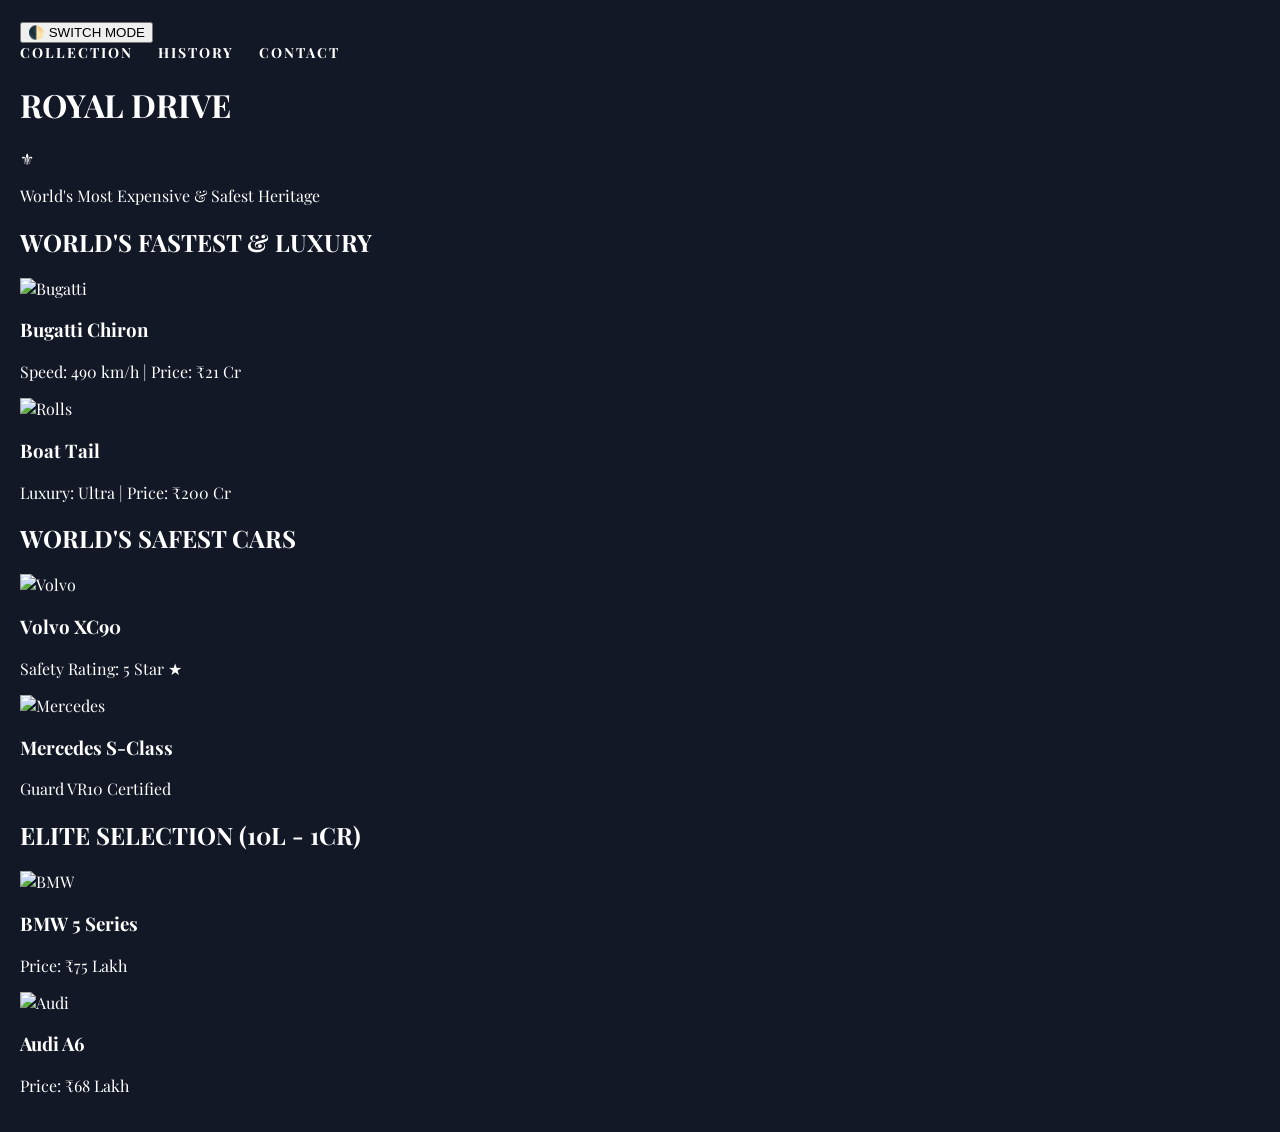
==== index.html @ af68be96 "index.html" ====
<!DOCTYPE html>
<html lang="en" data-theme="dark">
<head>
    <meta charset="UTF-8">
    <meta name="viewport" content="width=device-width, initial-scale=1.0">
    <title>Royal Drive | Elite Classics</title>
    <link rel="stylesheet" href="style.css">
    <link href="https://fonts.googleapis.com/css2?family=Cinzel:wght@400;700&family=Playfair+Display:wght@400;700&display=swap" rel="stylesheet">
</head>
<body>

    <div class="royal-container">
        <header>
            <nav class="top-nav">
                <button id="theme-toggle">🌓 SWITCH MODE</button>
                <div class="nav-links">
                    <a href="#">COLLECTION</a>
                    <a href="#">HISTORY</a>
                    <a href="#">CONTACT</a>
                </div>
            </nav>
            <div class="logo-area">
                <h1 class="main-title">ROYAL DRIVE</h1>
                <div class="decorative-line"><span>⚜</span></div>
                <p class="subtitle">World's Most Expensive & Safest Heritage</p>
            </div>
        </header>

        <section class="car-category">
            <h2 class="cat-title">WORLD'S FASTEST & LUXURY</h2>
            <div class="luxury-grid">
                <div class="car-card">
                    <img src="https://images.unsplash.com/photo-1614162692292-7ac56d7f7f1e?auto=format&fit=crop&w=400" alt="Bugatti">
                    <h3>Bugatti Chiron</h3>
                    <p class="stat">Speed: 490 km/h | Price: ₹21 Cr</p>
                </div>
                <div class="car-card">
                    <img src="https://images.unsplash.com/photo-1580273916550-e323be2ae537?auto=format&fit=crop&w=400" alt="Rolls">
                    <h3>Boat Tail</h3>
                    <p class="stat">Luxury: Ultra | Price: ₹200 Cr</p>
                </div>
            </div>
        </section>

        <section class="car-category">
            <h2 class="cat-title">WORLD'S SAFEST CARS</h2>
            <div class="luxury-grid">
                <div class="car-card">
                    <img src="https://images.unsplash.com/photo-1549399542-7e3f8b79c341?auto=format&fit=crop&w=400" alt="Volvo">
                    <h3>Volvo XC90</h3>
                    <p class="stat">Safety Rating: 5 Star ★</p>
                </div>
                <div class="car-card">
                    <img src="https://images.unsplash.com/photo-1606611013016-969c19ba27bb?auto=format&fit=crop&w=400" alt="Mercedes">
                    <h3>Mercedes S-Class</h3>
                    <p class="stat">Guard VR10 Certified</p>
                </div>
            </div>
        </section>

        <section class="car-category">
            <h2 class="cat-title">ELITE SELECTION (10L - 1CR)</h2>
            <div class="luxury-grid">
                <div class="car-card">
                    <img src="https://images.unsplash.com/photo-1555215695-3004980ad54e?auto=format&fit=crop&w=400" alt="BMW">
                    <h3>BMW 5 Series</h3>
                    <p class="stat">Price: ₹75 Lakh</p>
                </div>
                <div class="car-card">
                    <img src="https://images.unsplash.com/photo-1541899481282-d53bffe3c35d?auto=format&fit=crop&w=400" alt="Audi">
                    <h3>Audi A6</h3>
                    <p class="stat">Price: ₹68 Lakh</p>
                </div>
            </div>
        </section>
    </div>

    <script src="script.js"></script>
</body>
</html>
---- style.css ----
:root {
    --bg-color: #121826; /* Dark Navy (Not pure black) */
    --gold: #d4af37;
    --text-color: #ffffff;
    --border-style: 2px solid #d4af37;
    --card-bg: rgba(255, 255, 255, 0.05);
}

[data-theme="light"] {
    --bg-color: #fdfaf5; /* Creamy White */
    --text-color: #1a1a1a;
    --gold: #8b6e23;
    --card-bg: #ffffff;
}

body {
    background-color: var(--bg-color);
    color: var(--text-color);
    font-family: 'Playfair Display', serif;
    margin: 0;
    padding: 20px;
    transition: 0.5s;
}

.outer-border {
    border: var(--border-style);
    padding: 20px;
    min-height: 95vh;
    position: relative;
    box-shadow: inset 0 0 50px rgba(0,0,0,0.5);
}

/* Navbar & Dropdown */
.navbar {
    display: flex;
    justify-content: center;
    gap: 40px;
    border-bottom: 1px solid var(--gold);
    padding-bottom: 15px;
}

.nav-links {
    list-style: none;
    display: flex;
    gap: 25px;
}

.nav-links a {
    text-decoration: none;
    color: var(--text-color);
    font-weight: bold;
    font-size: 14px;
    letter-spacing: 2px;
}

.dropdown-menu {
    display: none;
    position: absolute;
    background: var(--bg-color);
    border: 1px solid var(--gold);
    padding: 10px;
    list-style: none;
    z-index: 100;
}

.dropdown:hover .dropdown-menu { display: block; }

.dropdown-menu li a { font-size: 12px; display: block; padding: 5px; }

/* Header */
.main-header { text-align: center; margin-top: 40px; }
.logo-text { font-family: 'Cinzel', serif; font-size: 50px; letter-spacing: 10px; margin-bottom: 0; }
.tagline { font-style: italic; color: var(--gold); }

/* Car Showcase */
.car-showcase {
    display: flex;
    justify-content: space-around;
    margin: 50px 0;
    border-top: 1px solid var(--gold);
    border-bottom: 1px solid var(--gold);
    padding: 40px 0;
}

.car-item img {
    width: 250px;
    filter: drop-shadow(0 0 10px rgba(0,0,0,0.5));
    border-radius: 5px;
}

.car-item p { text-align: center; margin-top: 15px; color: var(--gold); }

/* Grid Boxes */
.info-grid {
    display: grid;
    grid-template-columns: repeat(3, 1fr);
    gap: 20px;
    margin-top: 40px;
}

.info-box {
    border: 1px solid var(--gold);
    padding: 10px;
    text-align: center;
    background: var(--card-bg);
}

.info-box img { width: 100%; height: 150px; object-fit: cover; }

.mode-btn {
    background: transparent;
    border: 1px solid var(--gold);
    color: var(--gold);
    padding: 5px 15px;
    cursor: pointer;
}
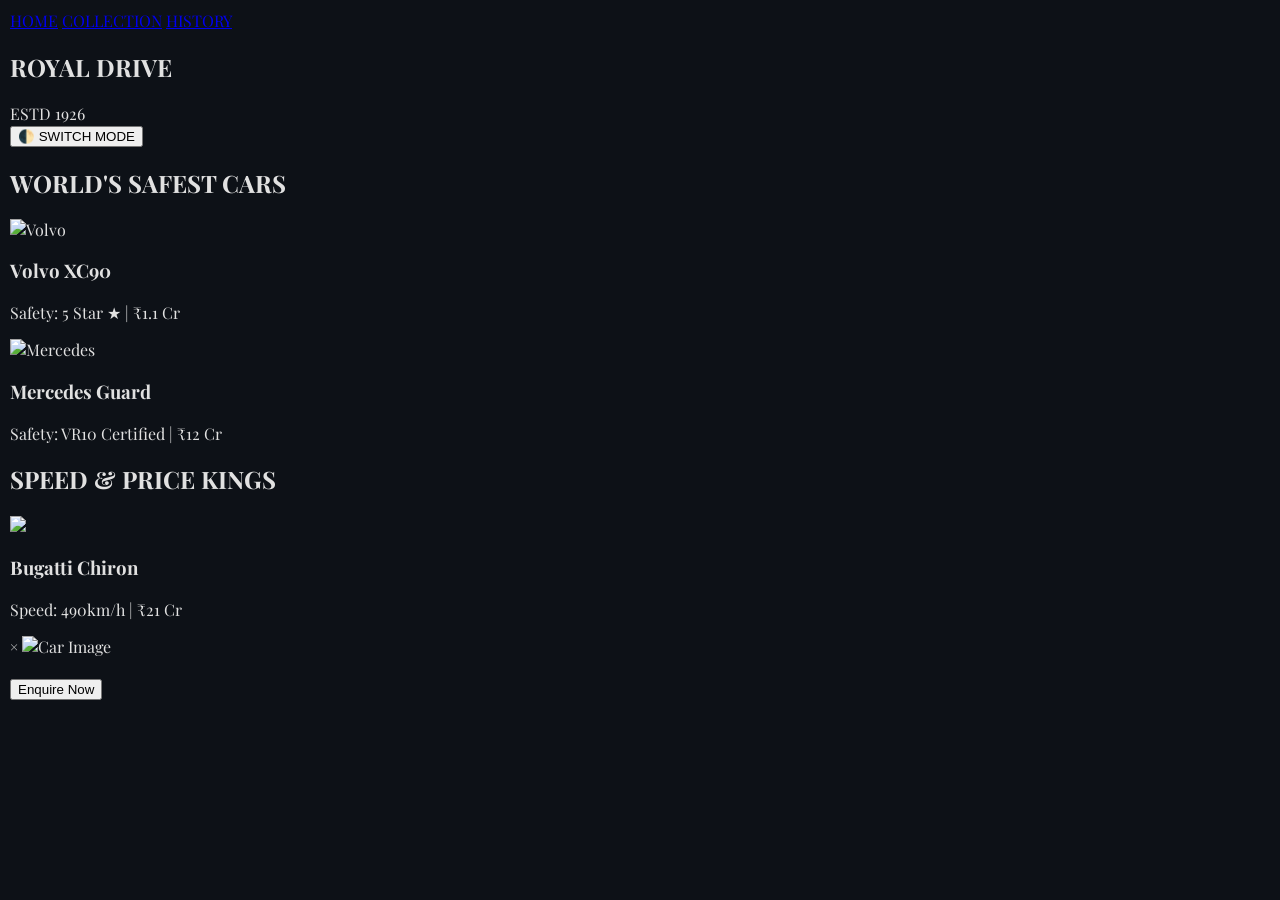
==== commit e14fc82f: "index.html" ====
--- a/index.html
+++ b/index.html
@@ -3,78 +3,71 @@
 <head>
     <meta charset="UTF-8">
     <meta name="viewport" content="width=device-width, initial-scale=1.0">
-    <title>Royal Drive | Elite Classics</title>
+    <title>Royal Drive | The Golden Era</title>
     <link rel="stylesheet" href="style.css">
-    <link href="https://fonts.googleapis.com/css2?family=Cinzel:wght@400;700&family=Playfair+Display:wght@400;700&display=swap" rel="stylesheet">
+    <link href="https://fonts.googleapis.com/css2?family=Cinzel:wght@400;700&family=Playfair+Display:ital,wght@0,400;1,700&display=swap" rel="stylesheet">
 </head>
 <body>
 
-    <div class="royal-container">
-        <header>
-            <nav class="top-nav">
-                <button id="theme-toggle">🌓 SWITCH MODE</button>
-                <div class="nav-links">
-                    <a href="#">COLLECTION</a>
-                    <a href="#">HISTORY</a>
-                    <a href="#">CONTACT</a>
+<div class="main-wrapper">
+    <div class="ornament-top"></div>
+
+    <nav class="royal-nav">
+        <div class="nav-links">
+            <a href="#">HOME</a>
+            <a href="#">COLLECTION</a>
+            <a href="#">HISTORY</a>
+        </div>
+        <div class="logo-box">
+            <h1>ROYAL DRIVE</h1>
+            <span>ESTD 1926</span>
+        </div>
+        <div class="nav-right">
+            <button id="theme-toggle">🌓 SWITCH MODE</button>
+        </div>
+    </nav>
+
+    <section class="grand-collection">
+        <h2 class="section-divider"><span>WORLD'S SAFEST CARS</span></h2>
+        <div class="car-container">
+            <div class="car-item" onclick="openDetails('Volvo XC90', 'Safe as a vault. Features include Pilot Assist, 360 Camera, and Emergency Braking.', '₹1.1 Cr', 'https://images.unsplash.com/photo-1549399542-7e3f8b79c341')">
+                <div class="img-frame">
+                    <img src="https://images.unsplash.com/photo-1549399542-7e3f8b79c341?w=500" alt="Volvo">
                 </div>
-            </nav>
-            <div class="logo-area">
-                <h1 class="main-title">ROYAL DRIVE</h1>
-                <div class="decorative-line"><span>⚜</span></div>
-                <p class="subtitle">World's Most Expensive & Safest Heritage</p>
+                <h3>Volvo XC90</h3>
+                <p>Safety: 5 Star ★ | ₹1.1 Cr</p>
             </div>
-        </header>
+            <div class="car-item" onclick="openDetails('Mercedes S-Class Guard', 'Bulletproof and blast-proof. Used by world leaders for ultimate safety.', '₹12 Cr', 'https://images.unsplash.com/photo-1606611013016-969c19ba27bb')">
+                <div class="img-frame">
+                    <img src="https://images.unsplash.com/photo-1606611013016-969c19ba27bb?w=500" alt="Mercedes">
+                </div>
+                <h3>Mercedes Guard</h3>
+                <p>Safety: VR10 Certified | ₹12 Cr</p>
+            </div>
+        </div>
 
-        <section class="car-category">
-            <h2 class="cat-title">WORLD'S FASTEST & LUXURY</h2>
-            <div class="luxury-grid">
-                <div class="car-card">
-                    <img src="https://images.unsplash.com/photo-1614162692292-7ac56d7f7f1e?auto=format&fit=crop&w=400" alt="Bugatti">
-                    <h3>Bugatti Chiron</h3>
-                    <p class="stat">Speed: 490 km/h | Price: ₹21 Cr</p>
-                </div>
-                <div class="car-card">
-                    <img src="https://images.unsplash.com/photo-1580273916550-e323be2ae537?auto=format&fit=crop&w=400" alt="Rolls">
-                    <h3>Boat Tail</h3>
-                    <p class="stat">Luxury: Ultra | Price: ₹200 Cr</p>
-                </div>
+        <h2 class="section-divider"><span>SPEED & PRICE KINGS</span></h2>
+        <div class="car-container">
+            <div class="car-item" onclick="openDetails('Bugatti Chiron', 'The pinnacle of speed. 1500 Horsepower with a top speed of 490 km/h.', '₹21 Cr', 'https://images.unsplash.com/photo-1614162692292-7ac56d7f7f1e')">
+                <div class="img-frame"><img src="https://images.unsplash.com/photo-1614162692292-7ac56d7f7f1e?w=500"></div>
+                <h3>Bugatti Chiron</h3>
+                <p>Speed: 490km/h | ₹21 Cr</p>
             </div>
-        </section>
+        </div>
+    </section>
 
-        <section class="car-category">
-            <h2 class="cat-title">WORLD'S SAFEST CARS</h2>
-            <div class="luxury-grid">
-                <div class="car-card">
-                    <img src="https://images.unsplash.com/photo-1549399542-7e3f8b79c341?auto=format&fit=crop&w=400" alt="Volvo">
-                    <h3>Volvo XC90</h3>
-                    <p class="stat">Safety Rating: 5 Star ★</p>
-                </div>
-                <div class="car-card">
-                    <img src="https://images.unsplash.com/photo-1606611013016-969c19ba27bb?auto=format&fit=crop&w=400" alt="Mercedes">
-                    <h3>Mercedes S-Class</h3>
-                    <p class="stat">Guard VR10 Certified</p>
-                </div>
-            </div>
-        </section>
+    <div id="carModal" class="modal">
+        <div class="modal-content">
+            <span class="close" onclick="closeModal()">&times;</span>
+            <img id="modalImg" src="" alt="Car Image">
+            <h2 id="modalTitle"></h2>
+            <p id="modalPrice" class="gold-text"></p>
+            <p id="modalDesc"></p>
+            <button class="inquiry-btn">Enquire Now</button>
+        </div>
+    </div>
+</div>
 
-        <section class="car-category">
-            <h2 class="cat-title">ELITE SELECTION (10L - 1CR)</h2>
-            <div class="luxury-grid">
-                <div class="car-card">
-                    <img src="https://images.unsplash.com/photo-1555215695-3004980ad54e?auto=format&fit=crop&w=400" alt="BMW">
-                    <h3>BMW 5 Series</h3>
-                    <p class="stat">Price: ₹75 Lakh</p>
-                </div>
-                <div class="car-card">
-                    <img src="https://images.unsplash.com/photo-1541899481282-d53bffe3c35d?auto=format&fit=crop&w=400" alt="Audi">
-                    <h3>Audi A6</h3>
-                    <p class="stat">Price: ₹68 Lakh</p>
-                </div>
-            </div>
-        </section>
-    </div>
-
-    <script src="script.js"></script>
+<script src="script.js"></script>
 </body>
 </html>
--- a/style.css
+++ b/style.css
@@ -1,117 +1,86 @@
 :root {
-    --bg-color: #121826; /* Dark Navy (Not pure black) */
-    --gold: #d4af37;
-    --text-color: #ffffff;
-    --border-style: 2px solid #d4af37;
-    --card-bg: rgba(255, 255, 255, 0.05);
+    --bg: #0d1117; /* Deep Charcoal Blue */
+    --gold: #c5a059;
+    --text: #e1e1e1;
+    --card: #161b22;
 }
 
 [data-theme="light"] {
-    --bg-color: #fdfaf5; /* Creamy White */
-    --text-color: #1a1a1a;
+    --bg: #f9f7f2;
     --gold: #8b6e23;
-    --card-bg: #ffffff;
+    --text: #222;
+    --card: #ffffff;
 }
 
 body {
-    background-color: var(--bg-color);
-    color: var(--text-color);
+    background-color: var(--bg);
+    color: var(--text);
     font-family: 'Playfair Display', serif;
     margin: 0;
-    padding: 20px;
-    transition: 0.5s;
+    padding: 10px; /* Reduced for mobile */
+    overflow-x: hidden; /* Prevents horizontal scroll */
 }
 
-.outer-border {
-    border: var(--border-style);
+/* Royal Border Fix */
+.royal-container {
+    border: 3px double var(--gold);
+    max-width: 1200px;
+    margin: 0 auto;
     padding: 20px;
-    min-height: 95vh;
     position: relative;
-    box-shadow: inset 0 0 50px rgba(0,0,0,0.5);
+    box-shadow: 0 0 30px rgba(0,0,0,0.5);
 }
 
-/* Navbar & Dropdown */
-.navbar {
+/* Responsive Navigation */
+.top-nav {
     display: flex;
-    justify-content: center;
-    gap: 40px;
+    flex-wrap: wrap; /* Fixes mobile overflow */
+    justify-content: space-between;
+    align-items: center;
     border-bottom: 1px solid var(--gold);
-    padding-bottom: 15px;
+    padding: 10px 0;
 }
 
-.nav-links {
-    list-style: none;
-    display: flex;
-    gap: 25px;
+.logo-area { text-align: center; margin: 30px 0; }
+.main-title { font-family: 'Cinzel', serif; font-size: clamp(25px, 6vw, 55px); letter-spacing: 5px; color: var(--gold); }
+
+/* Grid for Cards */
+.luxury-grid {
+    display: grid;
+    grid-template-columns: repeat(auto-fit, minmax(280px, 1fr)); /* Responsive columns */
+    gap: 20px;
+    margin-top: 20px;
 }
 
-.nav-links a {
-    text-decoration: none;
-    color: var(--text-color);
-    font-weight: bold;
-    font-size: 14px;
-    letter-spacing: 2px;
+.car-card {
+    background: var(--card);
+    border: 1px solid var(--gold);
+    padding: 15px;
+    text-align: center;
+    transition: transform 0.3s;
 }
 
-.dropdown-menu {
-    display: none;
-    position: absolute;
-    background: var(--bg-color);
-    border: 1px solid var(--gold);
-    padding: 10px;
-    list-style: none;
-    z-index: 100;
+.car-card:hover { transform: translateY(-10px); }
+
+.car-card img {
+    width: 100%;
+    height: 200px;
+    object-fit: cover;
+    border-bottom: 2px solid var(--gold);
 }
 
-.dropdown:hover .dropdown-menu { display: block; }
-
-.dropdown-menu li a { font-size: 12px; display: block; padding: 5px; }
-
-/* Header */
-.main-header { text-align: center; margin-top: 40px; }
-.logo-text { font-family: 'Cinzel', serif; font-size: 50px; letter-spacing: 10px; margin-bottom: 0; }
-.tagline { font-style: italic; color: var(--gold); }
-
-/* Car Showcase */
-.car-showcase {
-    display: flex;
-    justify-content: space-around;
-    margin: 50px 0;
-    border-top: 1px solid var(--gold);
-    border-bottom: 1px solid var(--gold);
-    padding: 40px 0;
+.cat-title {
+    font-family: 'Cinzel', serif;
+    text-align: center;
+    margin-top: 50px;
+    background: var(--gold);
+    color: var(--bg);
+    padding: 5px;
+    font-size: 1.2rem;
 }
 
-.car-item img {
-    width: 250px;
-    filter: drop-shadow(0 0 10px rgba(0,0,0,0.5));
-    border-radius: 5px;
+/* Mobile Adjustments */
+@media (max-width: 600px) {
+    .royal-container { padding: 10px; border-width: 1px; }
+    .top-nav { flex-direction: column; gap: 15px; }
 }
-
-.car-item p { text-align: center; margin-top: 15px; color: var(--gold); }
-
-/* Grid Boxes */
-.info-grid {
-    display: grid;
-    grid-template-columns: repeat(3, 1fr);
-    gap: 20px;
-    margin-top: 40px;
-}
-
-.info-box {
-    border: 1px solid var(--gold);
-    padding: 10px;
-    text-align: center;
-    background: var(--card-bg);
-}
-
-.info-box img { width: 100%; height: 150px; object-fit: cover; }
-
-.mode-btn {
-    background: transparent;
-    border: 1px solid var(--gold);
-    color: var(--gold);
-    padding: 5px 15px;
-    cursor: pointer;
-}
-
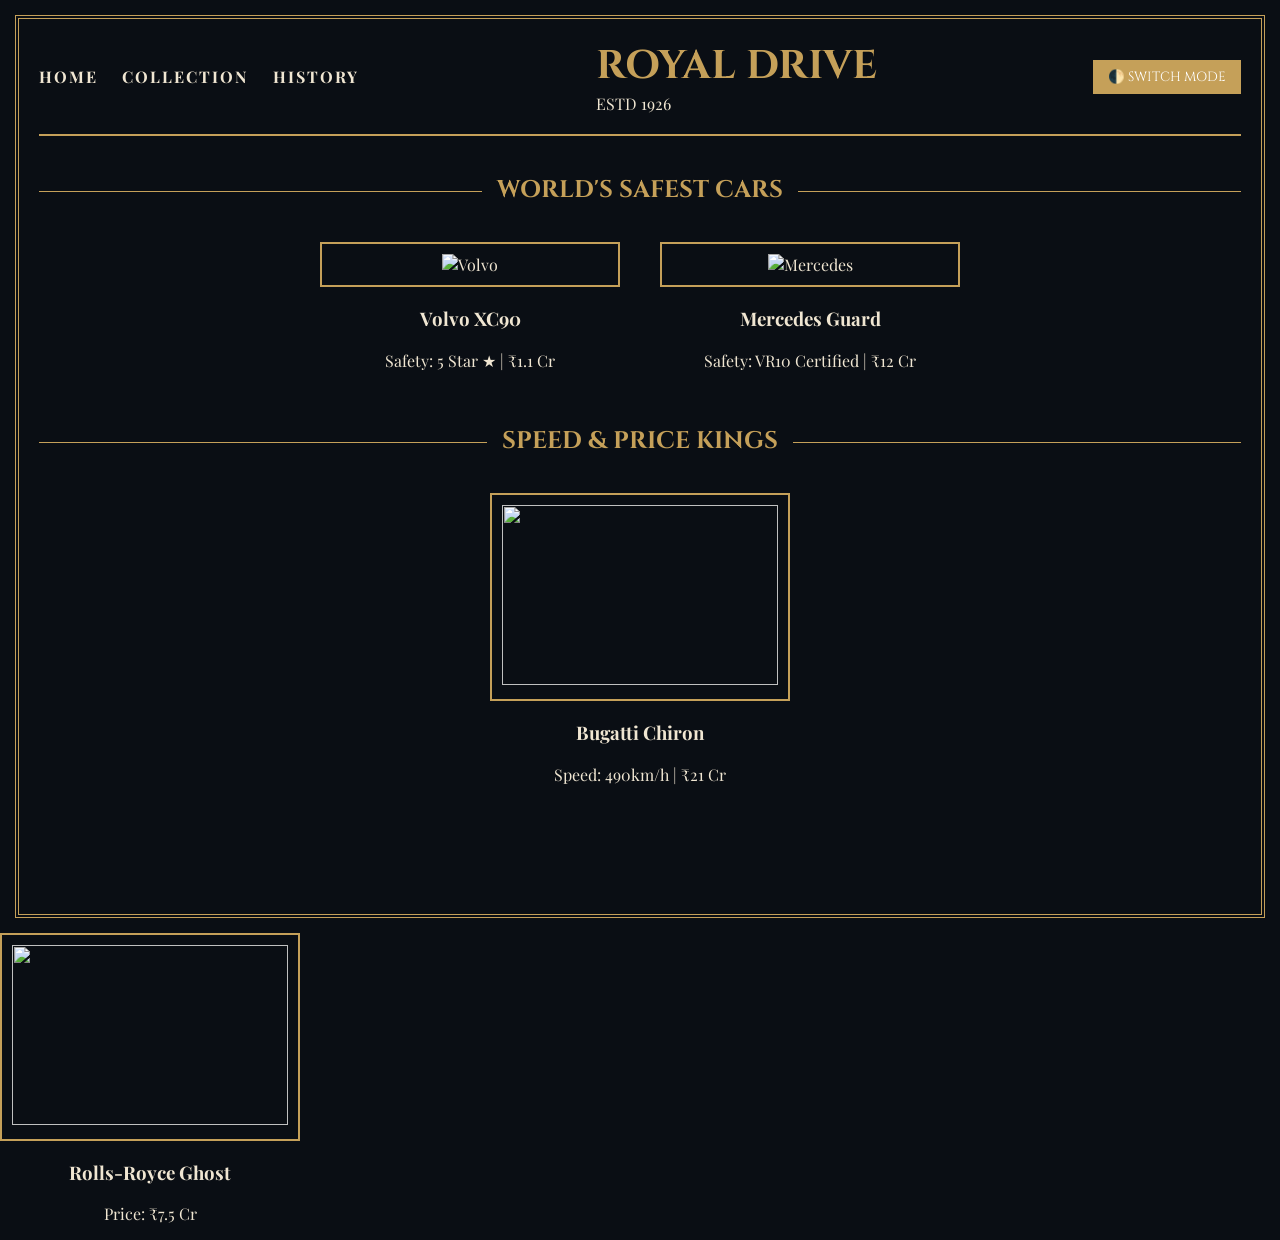
==== commit 3ba9208b: "index.html" ====
--- a/index.html
+++ b/index.html
@@ -71,3 +71,37 @@
 <script src="script.js"></script>
 </body>
 </html>
+<div id="carModal" class="modal">
+    <div class="modal-content">
+        <span class="close" onclick="closeModal()">&times;</span>
+        <img id="modalImg" src="" alt="Car Image">
+        <h2 id="modalTitle"></h2>
+        <p id="modalPrice" class="gold-text"></p>
+        
+        <table class="spec-table">
+            <tr>
+                <td><i class="icon">⚙</i> Engine</td>
+                <td id="specEngine">-</td>
+            </tr>
+            <tr>
+                <td><i class="icon">⚡</i> Power</td>
+                <td id="specPower">-</td>
+            </tr>
+            <tr>
+                <td><i class="icon">🏎</i> Torque</td>
+                <td id="specTorque">-</td>
+            </tr>
+        </table>
+
+        <p id="modalDesc"></p>
+        <button class="inquiry-btn">REQUEST A QUOTE</button>
+    </div>
+</div>
+
+<div class="car-item" onclick="openDetails('Rolls-Royce Ghost', 'The definition of silence and luxury.', '₹7.5 Cr', 'https://images.unsplash.com/photo-1631214503951-375126d8546e', '6.75L V12', '563 bhp', '850 Nm')">
+    <div class="img-frame">
+        <img src="https://images.unsplash.com/photo-1631214503951-375126d8546e?w=500">
+    </div>
+    <h3>Rolls-Royce Ghost</h3>
+    <p>Price: ₹7.5 Cr</p>
+</div>
--- a/style.css
+++ b/style.css
@@ -1,15 +1,15 @@
 :root {
-    --bg: #0d1117; /* Deep Charcoal Blue */
+    --bg: #0a0e14; /* Deep Navy Black */
     --gold: #c5a059;
-    --text: #e1e1e1;
-    --card: #161b22;
+    --text: #f0e6d2;
+    --card-bg: rgba(255, 255, 255, 0.03);
 }
 
 [data-theme="light"] {
-    --bg: #f9f7f2;
-    --gold: #8b6e23;
-    --text: #222;
-    --card: #ffffff;
+    --bg: #f5f0e1; /* Parchment/Paper color */
+    --gold: #7d6608;
+    --text: #1a1a1a;
+    --card-bg: #fff;
 }
 
 body {
@@ -17,70 +17,109 @@
     color: var(--text);
     font-family: 'Playfair Display', serif;
     margin: 0;
-    padding: 10px; /* Reduced for mobile */
-    overflow-x: hidden; /* Prevents horizontal scroll */
+    transition: 0.5s;
 }
 
-/* Royal Border Fix */
-.royal-container {
-    border: 3px double var(--gold);
-    max-width: 1200px;
-    margin: 0 auto;
+.main-wrapper {
+    border: 4px double var(--gold);
+    margin: 15px;
     padding: 20px;
-    position: relative;
-    box-shadow: 0 0 30px rgba(0,0,0,0.5);
+    min-height: 95vh;
 }
 
-/* Responsive Navigation */
-.top-nav {
+/* Luxury Header */
+.royal-nav {
     display: flex;
-    flex-wrap: wrap; /* Fixes mobile overflow */
     justify-content: space-between;
     align-items: center;
-    border-bottom: 1px solid var(--gold);
-    padding: 10px 0;
+    border-bottom: 2px solid var(--gold);
+    padding-bottom: 20px;
 }
 
-.logo-area { text-align: center; margin: 30px 0; }
-.main-title { font-family: 'Cinzel', serif; font-size: clamp(25px, 6vw, 55px); letter-spacing: 5px; color: var(--gold); }
-
-/* Grid for Cards */
-.luxury-grid {
-    display: grid;
-    grid-template-columns: repeat(auto-fit, minmax(280px, 1fr)); /* Responsive columns */
-    gap: 20px;
-    margin-top: 20px;
+.logo-box h1 {
+    font-family: 'Cinzel', serif;
+    font-size: 2.5rem;
+    color: var(--gold);
+    margin: 0;
 }
 
-.car-card {
-    background: var(--card);
-    border: 1px solid var(--gold);
-    padding: 15px;
-    text-align: center;
-    transition: transform 0.3s;
+.nav-links a {
+    color: var(--text);
+    text-decoration: none;
+    margin-right: 20px;
+    font-weight: bold;
+    letter-spacing: 2px;
 }
 
-.car-card:hover { transform: translateY(-10px); }
-
-.car-card img {
-    width: 100%;
-    height: 200px;
-    object-fit: cover;
-    border-bottom: 2px solid var(--gold);
+/* Section Dividers */
+.section-divider {
+    text-align: center;
+    border-bottom: 1px solid var(--gold);
+    line-height: 0.1em;
+    margin: 50px 0;
 }
 
-.cat-title {
-    font-family: 'Cinzel', serif;
-    text-align: center;
-    margin-top: 50px;
-    background: var(--gold);
-    color: var(--bg);
-    padding: 5px;
-    font-size: 1.2rem;
+.section-divider span {
+    background: var(--bg);
+    padding: 0 15px;
+    font-family: 'Cinzel';
+    color: var(--gold);
 }
 
-/* Mobile Adjustments */
-@media (max-width: 600px) {
-    .royal-container { padding: 10px; border-width: 1px; }
-    .top-nav { flex-direction: column; gap: 15px; }
+/* Car Items & Frames */
+.car-container {
+    display: flex;
+    flex-wrap: wrap;
+    justify-content: center;
+    gap: 40px;
 }
+
+.car-item {
+    width: 300px;
+    cursor: pointer;
+    text-align: center;
+}
+
+.img-frame {
+    border: 2px solid var(--gold);
+    padding: 10px;
+    transition: 0.3s;
+}
+
+.img-frame:hover {
+    box-shadow: 0 0 20px var(--gold);
+}
+
+.img-frame img { width: 100%; height: 180px; object-fit: cover; }
+
+/* Modal Design */
+.modal {
+    display: none;
+    position: fixed;
+    z-index: 1000;
+    left: 0; top: 0; width: 100%; height: 100%;
+    background: rgba(0,0,0,0.9);
+}
+
+.modal-content {
+    background: var(--bg);
+    margin: 5% auto;
+    padding: 20px;
+    border: 2px solid var(--gold);
+    width: 80%;
+    max-width: 600px;
+    text-align: center;
+}
+
+.modal-content img { width: 100%; margin-bottom: 20px; }
+.gold-text { color: var(--gold); font-weight: bold; font-size: 1.5rem; }
+.close { float: right; font-size: 30px; cursor: pointer; color: var(--gold); }
+
+#theme-toggle {
+    background: var(--gold);
+    color: white;
+    border: none;
+    padding: 8px 15px;
+    cursor: pointer;
+    font-family: 'Cinzel';
+}
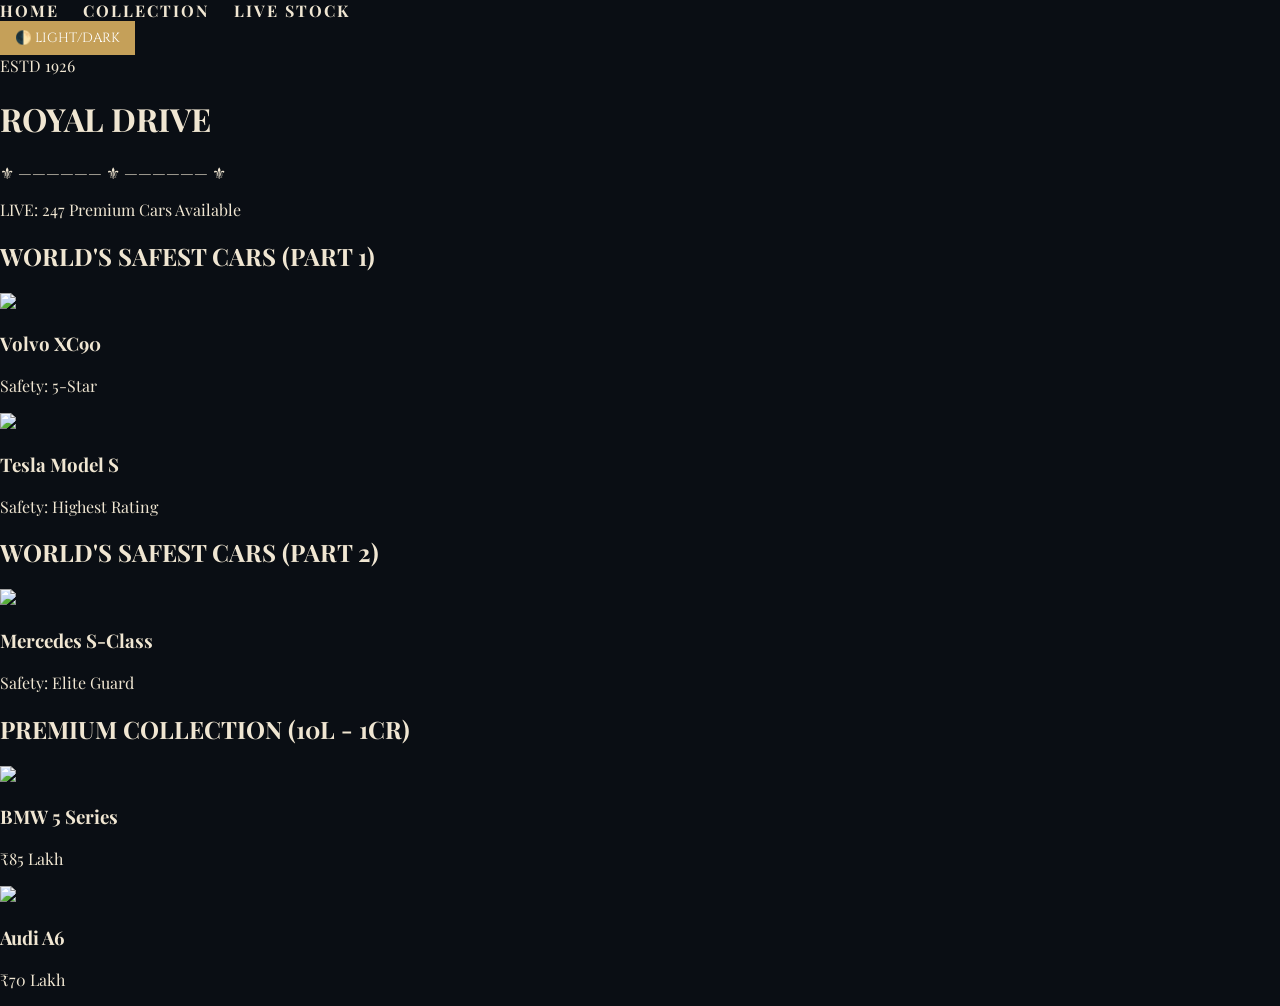
==== commit 11a7fadf: "index.html" ====
--- a/index.html
+++ b/index.html
@@ -2,68 +2,88 @@
 <html lang="en" data-theme="dark">
 <head>
     <meta charset="UTF-8">
-    <meta name="viewport" content="width=device-width, initial-scale=1.0">
-    <title>Royal Drive | The Golden Era</title>
+    <meta name="viewport" content="width=device-width, initial-scale=1.0, maximum-scale=1.0, user-scalable=no">
+    <title>Royal Drive | Live Luxury Portal</title>
     <link rel="stylesheet" href="style.css">
-    <link href="https://fonts.googleapis.com/css2?family=Cinzel:wght@400;700&family=Playfair+Display:ital,wght@0,400;1,700&display=swap" rel="stylesheet">
+    <link href="https://fonts.googleapis.com/css2?family=Cinzel:wght@400;700&family=Playfair+Display:wght@400;700&display=swap" rel="stylesheet">
 </head>
 <body>
 
-<div class="main-wrapper">
-    <div class="ornament-top"></div>
-
-    <nav class="royal-nav">
+<div class="master-container">
+    <nav class="main-nav">
         <div class="nav-links">
             <a href="#">HOME</a>
             <a href="#">COLLECTION</a>
-            <a href="#">HISTORY</a>
+            <a href="#">LIVE STOCK</a>
         </div>
-        <div class="logo-box">
-            <h1>ROYAL DRIVE</h1>
-            <span>ESTD 1926</span>
-        </div>
-        <div class="nav-right">
-            <button id="theme-toggle">🌓 SWITCH MODE</button>
-        </div>
+        <button id="theme-toggle" class="mode-switcher">🌓 LIGHT/DARK</button>
     </nav>
 
-    <section class="grand-collection">
-        <h2 class="section-divider"><span>WORLD'S SAFEST CARS</span></h2>
-        <div class="car-container">
-            <div class="car-item" onclick="openDetails('Volvo XC90', 'Safe as a vault. Features include Pilot Assist, 360 Camera, and Emergency Braking.', '₹1.1 Cr', 'https://images.unsplash.com/photo-1549399542-7e3f8b79c341')">
-                <div class="img-frame">
-                    <img src="https://images.unsplash.com/photo-1549399542-7e3f8b79c341?w=500" alt="Volvo">
-                </div>
+    <header class="hero-section">
+        <div class="royal-badge">ESTD 1926</div>
+        <h1 class="glitter-text">ROYAL DRIVE</h1>
+        <div class="ornament">⚜ —————— ⚜ —————— ⚜</div>
+        <p class="live-status"><span class="dot"></span> LIVE: 247 Premium Cars Available</p>
+    </header>
+
+    <section class="category-block">
+        <h2 class="cat-header">WORLD'S SAFEST CARS (PART 1)</h2>
+        <div class="car-grid">
+            <div class="car-card" onclick="openDetails('Volvo XC90', 'High-strength boron steel cage.', '₹1.1 Cr', 'https://images.unsplash.com/photo-1549399542-7e3f8b79c341', '2.0L Turbo', '300 hp', '420 Nm', 'https://www.volvocars.com')">
+                <div class="frame"><img src="https://images.unsplash.com/photo-1549399542-7e3f8b79c341?w=500"></div>
                 <h3>Volvo XC90</h3>
-                <p>Safety: 5 Star ★ | ₹1.1 Cr</p>
+                <p>Safety: 5-Star</p>
             </div>
-            <div class="car-item" onclick="openDetails('Mercedes S-Class Guard', 'Bulletproof and blast-proof. Used by world leaders for ultimate safety.', '₹12 Cr', 'https://images.unsplash.com/photo-1606611013016-969c19ba27bb')">
-                <div class="img-frame">
-                    <img src="https://images.unsplash.com/photo-1606611013016-969c19ba27bb?w=500" alt="Mercedes">
-                </div>
-                <h3>Mercedes Guard</h3>
-                <p>Safety: VR10 Certified | ₹12 Cr</p>
-            </div>
-        </div>
-
-        <h2 class="section-divider"><span>SPEED & PRICE KINGS</span></h2>
-        <div class="car-container">
-            <div class="car-item" onclick="openDetails('Bugatti Chiron', 'The pinnacle of speed. 1500 Horsepower with a top speed of 490 km/h.', '₹21 Cr', 'https://images.unsplash.com/photo-1614162692292-7ac56d7f7f1e')">
-                <div class="img-frame"><img src="https://images.unsplash.com/photo-1614162692292-7ac56d7f7f1e?w=500"></div>
-                <h3>Bugatti Chiron</h3>
-                <p>Speed: 490km/h | ₹21 Cr</p>
+            <div class="car-card" onclick="openDetails('Tesla Model S', 'Lowest probability of injury.', '₹1.5 Cr', 'https://images.unsplash.com/photo-1560958089-b8a1929cea89', 'Electric Dual Motor', '670 hp', 'Over 1000 Nm', 'https://www.tesla.com')">
+                <div class="frame"><img src="https://images.unsplash.com/photo-1560958089-b8a1929cea89?w=500"></div>
+                <h3>Tesla Model S</h3>
+                <p>Safety: Highest Rating</p>
             </div>
         </div>
     </section>
 
-    <div id="carModal" class="modal">
+    <section class="category-block">
+        <h2 class="cat-header">WORLD'S SAFEST CARS (PART 2)</h2>
+        <div class="car-grid">
+            <div class="car-card" onclick="openDetails('Mercedes S-Class', 'Active blind spot assist.', '₹1.8 Cr', 'https://images.unsplash.com/photo-1606611013016-969c19ba27bb', '3.0L Inline-6', '362 hp', '500 Nm', 'https://www.mercedes-benz.com')">
+                <div class="frame"><img src="https://images.unsplash.com/photo-1606611013016-969c19ba27bb?w=500"></div>
+                <h3>Mercedes S-Class</h3>
+                <p>Safety: Elite Guard</p>
+            </div>
+        </div>
+    </section>
+
+    <section class="category-block">
+        <h2 class="cat-header">PREMIUM COLLECTION (10L - 1CR)</h2>
+        <div class="car-grid">
+            <div class="car-card" onclick="openDetails('BMW 5 Series', 'Executive luxury sedan.', '₹85 Lakh', 'https://images.unsplash.com/photo-1555215695-3004980ad54e', '2.0L TwinPower', '248 hp', '350 Nm', 'https://www.bmw.com')">
+                <div class="frame"><img src="https://images.unsplash.com/photo-1555215695-3004980ad54e?w=500"></div>
+                <h3>BMW 5 Series</h3>
+                <p>₹85 Lakh</p>
+            </div>
+            <div class="car-card" onclick="openDetails('Audi A6', 'Progressive design & tech.', '₹70 Lakh', 'https://images.unsplash.com/photo-1541899481282-d53bffe3c35d', '2.0L TFSI', '241 hp', '370 Nm', 'https://www.audi.com')">
+                <div class="frame"><img src="https://images.unsplash.com/photo-1541899481282-d53bffe3c35d?w=500"></div>
+                <h3>Audi A6</h3>
+                <p>₹70 Lakh</p>
+            </div>
+        </div>
+    </section>
+
+    <div id="detailModal" class="modal">
         <div class="modal-content">
-            <span class="close" onclick="closeModal()">&times;</span>
-            <img id="modalImg" src="" alt="Car Image">
+            <span class="close-btn" onclick="closeModal()">&times;</span>
+            <img id="modalImg" src="">
             <h2 id="modalTitle"></h2>
-            <p id="modalPrice" class="gold-text"></p>
+            <div id="modalPrice" class="gold-tag"></div>
+            
+            <table class="specs-table">
+                <tr><td>Engine</td><td id="mEngine"></td></tr>
+                <tr><td>Power</td><td id="mPower"></td></tr>
+                <tr><td>Torque</td><td id="mTorque"></td></tr>
+            </table>
+            
             <p id="modalDesc"></p>
-            <button class="inquiry-btn">Enquire Now</button>
+            <a id="liveLink" href="#" target="_blank" class="live-btn">VISIT OFFICIAL WEBSITE</a>
         </div>
     </div>
 </div>
@@ -71,37 +91,3 @@
 <script src="script.js"></script>
 </body>
 </html>
-<div id="carModal" class="modal">
-    <div class="modal-content">
-        <span class="close" onclick="closeModal()">&times;</span>
-        <img id="modalImg" src="" alt="Car Image">
-        <h2 id="modalTitle"></h2>
-        <p id="modalPrice" class="gold-text"></p>
-        
-        <table class="spec-table">
-            <tr>
-                <td><i class="icon">⚙</i> Engine</td>
-                <td id="specEngine">-</td>
-            </tr>
-            <tr>
-                <td><i class="icon">⚡</i> Power</td>
-                <td id="specPower">-</td>
-            </tr>
-            <tr>
-                <td><i class="icon">🏎</i> Torque</td>
-                <td id="specTorque">-</td>
-            </tr>
-        </table>
-
-        <p id="modalDesc"></p>
-        <button class="inquiry-btn">REQUEST A QUOTE</button>
-    </div>
-</div>
-
-<div class="car-item" onclick="openDetails('Rolls-Royce Ghost', 'The definition of silence and luxury.', '₹7.5 Cr', 'https://images.unsplash.com/photo-1631214503951-375126d8546e', '6.75L V12', '563 bhp', '850 Nm')">
-    <div class="img-frame">
-        <img src="https://images.unsplash.com/photo-1631214503951-375126d8546e?w=500">
-    </div>
-    <h3>Rolls-Royce Ghost</h3>
-    <p>Price: ₹7.5 Cr</p>
-</div>
--- a/style.css
+++ b/style.css
@@ -123,3 +123,51 @@
     cursor: pointer;
     font-family: 'Cinzel';
 }
+/* Specs Table Styling */
+.spec-table {
+    width: 100%;
+    margin: 20px 0;
+    border-collapse: collapse;
+    font-family: 'Cinzel', serif;
+    background: rgba(197, 160, 89, 0.05); /* Very light gold tint */
+}
+
+.spec-table td {
+    padding: 12px;
+    border: 1px solid var(--gold);
+    text-align: left;
+    font-size: 0.9rem;
+}
+
+.spec-table td:first-child {
+    font-weight: bold;
+    color: var(--gold);
+    width: 40%;
+}
+
+.icon {
+    margin-right: 10px;
+    font-style: normal;
+}
+
+/* Luxury Inquiry Button */
+.inquiry-btn {
+    background: var(--gold);
+    color: var(--bg);
+    border: none;
+    padding: 15px 30px;
+    font-family: 'Cinzel', serif;
+    font-weight: bold;
+    letter-spacing: 2px;
+    cursor: pointer;
+    margin-top: 20px;
+    width: 100%;
+    transition: 0.3s;
+}
+
+.inquiry-btn:hover {
+    background: white;
+    color: #000;
+    box-shadow: 0 0 15px var(--gold);
+}
+
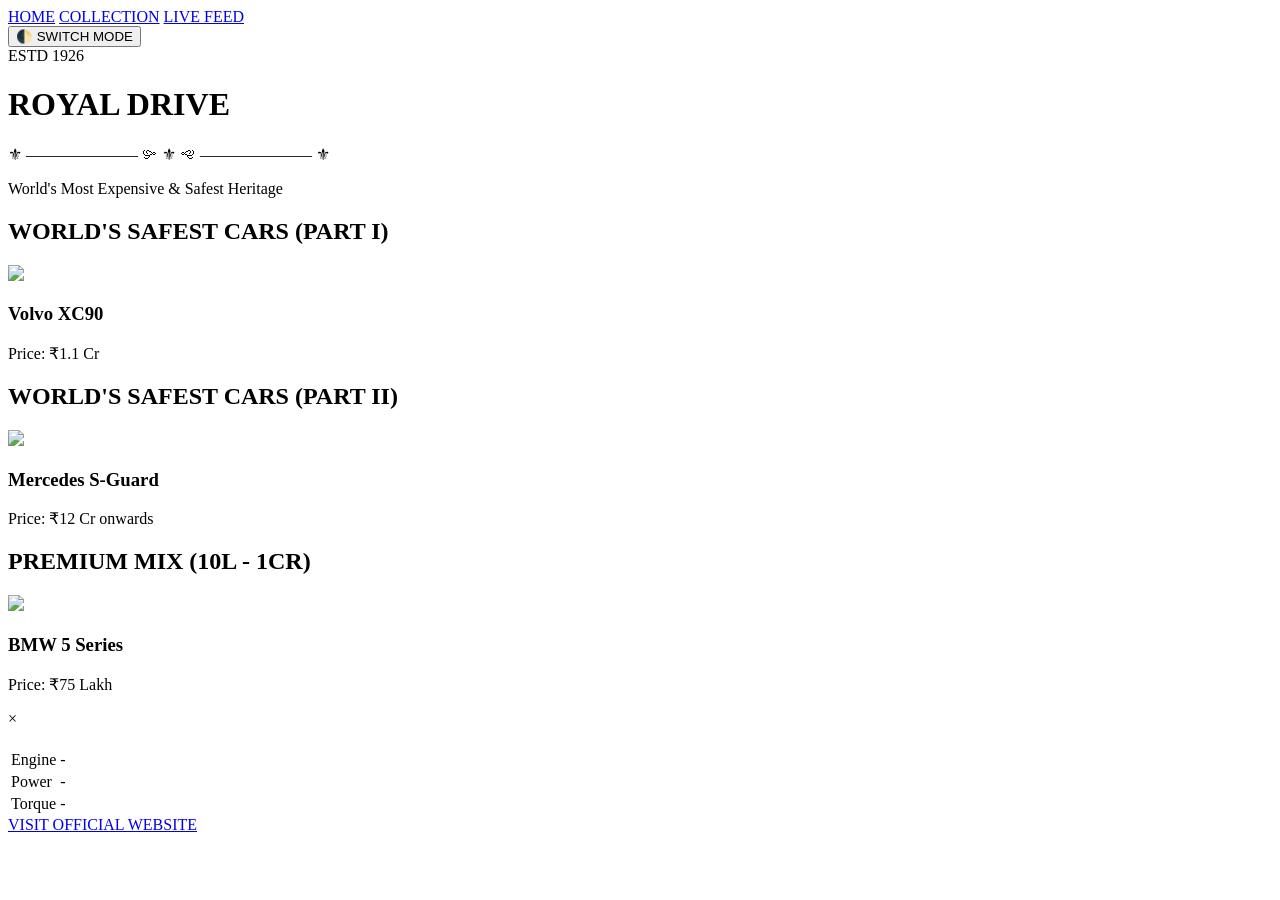
==== commit f6054fee: "index.html" ====
--- a/index.html
+++ b/index.html
@@ -2,89 +2,84 @@
 <html lang="en" data-theme="dark">
 <head>
     <meta charset="UTF-8">
-    <meta name="viewport" content="width=device-width, initial-scale=1.0, maximum-scale=1.0, user-scalable=no">
-    <title>Royal Drive | Live Luxury Portal</title>
+    <meta name="viewport" content="width=device-width, initial-scale=1.0">
+    <title>Royal Drive | The Imperial Collection</title>
     <link rel="stylesheet" href="style.css">
-    <link href="https://fonts.googleapis.com/css2?family=Cinzel:wght@400;700&family=Playfair+Display:wght@400;700&display=swap" rel="stylesheet">
+    <link href="https://fonts.googleapis.com/css2?family=Cinzel:wght@400;700&family=Playfair+Display:ital,wght@0,400;1,700&display=swap" rel="stylesheet">
 </head>
 <body>
 
-<div class="master-container">
-    <nav class="main-nav">
-        <div class="nav-links">
-            <a href="#">HOME</a>
-            <a href="#">COLLECTION</a>
-            <a href="#">LIVE STOCK</a>
+<div class="royal-outer-border">
+    <div class="royal-inner-container">
+        
+        <nav class="top-bar">
+            <div class="nav-links">
+                <a href="#">HOME</a>
+                <a href="#">COLLECTION</a>
+                <a href="#">LIVE FEED</a>
+            </div>
+            <button id="theme-toggle" class="luxury-btn">🌓 SWITCH MODE</button>
+        </nav>
+
+        <header class="main-header">
+            <div class="badge">ESTD 1926</div>
+            <h1 class="logo-title">ROYAL DRIVE</h1>
+            <div class="ornament">⚜ ——————— 🙛 ⚜ 🙙 ——————— ⚜</div>
+            <p class="tagline">World's Most Expensive & Safest Heritage</p>
+        </header>
+
+        <main class="content-area">
+
+            <section class="car-category">
+                <h2 class="section-title"><span>WORLD'S SAFEST CARS (PART I)</span></h2>
+                <div class="car-grid">
+                    <div class="car-card" onclick="openSpecs('Volvo XC90', 'https://images.unsplash.com/photo-1549399542-7e3f8b79c341', '₹1.1 Cr', '2.0L Turbo', '300 HP', '420 Nm', 'https://www.volvocars.com')">
+                        <div class="img-frame"><img src="https://images.unsplash.com/photo-1549399542-7e3f8b79c341?w=500"></div>
+                        <h3>Volvo XC90</h3>
+                        <p class="gold-text">Price: ₹1.1 Cr</p>
+                    </div>
+                    </div>
+            </section>
+
+            <section class="car-category">
+                <h2 class="section-title"><span>WORLD'S SAFEST CARS (PART II)</span></h2>
+                <div class="car-grid">
+                    <div class="car-card" onclick="openSpecs('Mercedes S-Class', 'https://images.unsplash.com/photo-1606611013016-969c19ba27bb', '₹1.8 Cr', '3.0L V6', '362 HP', '500 Nm', 'https://www.mercedes-benz.com')">
+                        <div class="img-frame"><img src="https://images.unsplash.com/photo-1606611013016-969c19ba27bb?w=500"></div>
+                        <h3>Mercedes S-Guard</h3>
+                        <p class="gold-text">Price: ₹12 Cr onwards</p>
+                    </div>
+                </div>
+            </section>
+
+            <section class="car-category">
+                <h2 class="section-title"><span>PREMIUM MIX (10L - 1CR)</span></h2>
+                <div class="car-grid">
+                    <div class="car-card" onclick="openSpecs('BMW 5 Series', 'https://images.unsplash.com/photo-1555215695-3004980ad54e', '₹75 Lakh', '2.0L TwinPower', '252 HP', '350 Nm', 'https://www.bmw.in')">
+                        <div class="img-frame"><img src="https://images.unsplash.com/photo-1555215695-3004980ad54e?w=500"></div>
+                        <h3>BMW 5 Series</h3>
+                        <p class="gold-text">Price: ₹75 Lakh</p>
+                    </div>
+                </div>
+            </section>
+
+        </main>
+    </div>
+</div>
+
+<div id="specsModal" class="modal">
+    <div class="modal-content">
+        <span class="close-modal" onclick="closeSpecs()">&times;</span>
+        <img id="modalImg" src="">
+        <h2 id="modalTitle"></h2>
+        <div class="specs-box">
+            <table class="specs-table">
+                <tr><td>Engine</td><td id="mEngine">-</td></tr>
+                <tr><td>Power</td><td id="mPower">-</td></tr>
+                <tr><td>Torque</td><td id="mTorque">-</td></tr>
+            </table>
         </div>
-        <button id="theme-toggle" class="mode-switcher">🌓 LIGHT/DARK</button>
-    </nav>
-
-    <header class="hero-section">
-        <div class="royal-badge">ESTD 1926</div>
-        <h1 class="glitter-text">ROYAL DRIVE</h1>
-        <div class="ornament">⚜ —————— ⚜ —————— ⚜</div>
-        <p class="live-status"><span class="dot"></span> LIVE: 247 Premium Cars Available</p>
-    </header>
-
-    <section class="category-block">
-        <h2 class="cat-header">WORLD'S SAFEST CARS (PART 1)</h2>
-        <div class="car-grid">
-            <div class="car-card" onclick="openDetails('Volvo XC90', 'High-strength boron steel cage.', '₹1.1 Cr', 'https://images.unsplash.com/photo-1549399542-7e3f8b79c341', '2.0L Turbo', '300 hp', '420 Nm', 'https://www.volvocars.com')">
-                <div class="frame"><img src="https://images.unsplash.com/photo-1549399542-7e3f8b79c341?w=500"></div>
-                <h3>Volvo XC90</h3>
-                <p>Safety: 5-Star</p>
-            </div>
-            <div class="car-card" onclick="openDetails('Tesla Model S', 'Lowest probability of injury.', '₹1.5 Cr', 'https://images.unsplash.com/photo-1560958089-b8a1929cea89', 'Electric Dual Motor', '670 hp', 'Over 1000 Nm', 'https://www.tesla.com')">
-                <div class="frame"><img src="https://images.unsplash.com/photo-1560958089-b8a1929cea89?w=500"></div>
-                <h3>Tesla Model S</h3>
-                <p>Safety: Highest Rating</p>
-            </div>
-        </div>
-    </section>
-
-    <section class="category-block">
-        <h2 class="cat-header">WORLD'S SAFEST CARS (PART 2)</h2>
-        <div class="car-grid">
-            <div class="car-card" onclick="openDetails('Mercedes S-Class', 'Active blind spot assist.', '₹1.8 Cr', 'https://images.unsplash.com/photo-1606611013016-969c19ba27bb', '3.0L Inline-6', '362 hp', '500 Nm', 'https://www.mercedes-benz.com')">
-                <div class="frame"><img src="https://images.unsplash.com/photo-1606611013016-969c19ba27bb?w=500"></div>
-                <h3>Mercedes S-Class</h3>
-                <p>Safety: Elite Guard</p>
-            </div>
-        </div>
-    </section>
-
-    <section class="category-block">
-        <h2 class="cat-header">PREMIUM COLLECTION (10L - 1CR)</h2>
-        <div class="car-grid">
-            <div class="car-card" onclick="openDetails('BMW 5 Series', 'Executive luxury sedan.', '₹85 Lakh', 'https://images.unsplash.com/photo-1555215695-3004980ad54e', '2.0L TwinPower', '248 hp', '350 Nm', 'https://www.bmw.com')">
-                <div class="frame"><img src="https://images.unsplash.com/photo-1555215695-3004980ad54e?w=500"></div>
-                <h3>BMW 5 Series</h3>
-                <p>₹85 Lakh</p>
-            </div>
-            <div class="car-card" onclick="openDetails('Audi A6', 'Progressive design & tech.', '₹70 Lakh', 'https://images.unsplash.com/photo-1541899481282-d53bffe3c35d', '2.0L TFSI', '241 hp', '370 Nm', 'https://www.audi.com')">
-                <div class="frame"><img src="https://images.unsplash.com/photo-1541899481282-d53bffe3c35d?w=500"></div>
-                <h3>Audi A6</h3>
-                <p>₹70 Lakh</p>
-            </div>
-        </div>
-    </section>
-
-    <div id="detailModal" class="modal">
-        <div class="modal-content">
-            <span class="close-btn" onclick="closeModal()">&times;</span>
-            <img id="modalImg" src="">
-            <h2 id="modalTitle"></h2>
-            <div id="modalPrice" class="gold-tag"></div>
-            
-            <table class="specs-table">
-                <tr><td>Engine</td><td id="mEngine"></td></tr>
-                <tr><td>Power</td><td id="mPower"></td></tr>
-                <tr><td>Torque</td><td id="mTorque"></td></tr>
-            </table>
-            
-            <p id="modalDesc"></p>
-            <a id="liveLink" href="#" target="_blank" class="live-btn">VISIT OFFICIAL WEBSITE</a>
-        </div>
+        <a id="modalLiveLink" href="#" target="_blank" class="live-btn">VISIT OFFICIAL WEBSITE</a>
     </div>
 </div>
 
--- a/style.css
+++ b/style.css
@@ -1,173 +1,35 @@
-:root {
-    --bg: #0a0e14; /* Deep Navy Black */
-    --gold: #c5a059;
-    --text: #f0e6d2;
-    --card-bg: rgba(255, 255, 255, 0.03);
+// Theme Switching Logic
+const toggleBtn = document.getElementById('theme-toggle');
+const htmlEl = document.documentElement;
+
+// Check saved preference
+if (localStorage.getItem('theme') === 'light') {
+    htmlEl.setAttribute('data-theme', 'light');
 }
 
-[data-theme="light"] {
-    --bg: #f5f0e1; /* Parchment/Paper color */
-    --gold: #7d6608;
-    --text: #1a1a1a;
-    --card-bg: #fff;
+toggleBtn.addEventListener('click', () => {
+    let currentTheme = htmlEl.getAttribute('data-theme');
+    let newTheme = currentTheme === 'dark' ? 'light' : 'dark';
+    
+    htmlEl.setAttribute('data-theme', newTheme);
+    localStorage.setItem('theme', newTheme);
+});
+
+// Modal Detail Logic
+function openDetails(title, desc, price, img, eng, pwr, trq, link) {
+    document.getElementById('modalTitle').innerText = title;
+    document.getElementById('modalDesc').innerText = desc;
+    document.getElementById('modalPrice').innerText = price;
+    document.getElementById('modalImg').src = img;
+    document.getElementById('mEngine').innerText = eng;
+    document.getElementById('mPower').innerText = pwr;
+    document.getElementById('mTorque').innerText = trq;
+    document.getElementById('liveLink').href = link;
+    
+    document.getElementById('detailModal').style.display = "block";
 }
 
-body {
-    background-color: var(--bg);
-    color: var(--text);
-    font-family: 'Playfair Display', serif;
-    margin: 0;
-    transition: 0.5s;
+function closeModal() {
+    document.getElementById('detailModal').style.display = "none";
 }
-
-.main-wrapper {
-    border: 4px double var(--gold);
-    margin: 15px;
-    padding: 20px;
-    min-height: 95vh;
-}
-
-/* Luxury Header */
-.royal-nav {
-    display: flex;
-    justify-content: space-between;
-    align-items: center;
-    border-bottom: 2px solid var(--gold);
-    padding-bottom: 20px;
-}
-
-.logo-box h1 {
-    font-family: 'Cinzel', serif;
-    font-size: 2.5rem;
-    color: var(--gold);
-    margin: 0;
-}
-
-.nav-links a {
-    color: var(--text);
-    text-decoration: none;
-    margin-right: 20px;
-    font-weight: bold;
-    letter-spacing: 2px;
-}
-
-/* Section Dividers */
-.section-divider {
-    text-align: center;
-    border-bottom: 1px solid var(--gold);
-    line-height: 0.1em;
-    margin: 50px 0;
-}
-
-.section-divider span {
-    background: var(--bg);
-    padding: 0 15px;
-    font-family: 'Cinzel';
-    color: var(--gold);
-}
-
-/* Car Items & Frames */
-.car-container {
-    display: flex;
-    flex-wrap: wrap;
-    justify-content: center;
-    gap: 40px;
-}
-
-.car-item {
-    width: 300px;
-    cursor: pointer;
-    text-align: center;
-}
-
-.img-frame {
-    border: 2px solid var(--gold);
-    padding: 10px;
-    transition: 0.3s;
-}
-
-.img-frame:hover {
-    box-shadow: 0 0 20px var(--gold);
-}
-
-.img-frame img { width: 100%; height: 180px; object-fit: cover; }
-
-/* Modal Design */
-.modal {
-    display: none;
-    position: fixed;
-    z-index: 1000;
-    left: 0; top: 0; width: 100%; height: 100%;
-    background: rgba(0,0,0,0.9);
-}
-
-.modal-content {
-    background: var(--bg);
-    margin: 5% auto;
-    padding: 20px;
-    border: 2px solid var(--gold);
-    width: 80%;
-    max-width: 600px;
-    text-align: center;
-}
-
-.modal-content img { width: 100%; margin-bottom: 20px; }
-.gold-text { color: var(--gold); font-weight: bold; font-size: 1.5rem; }
-.close { float: right; font-size: 30px; cursor: pointer; color: var(--gold); }
-
-#theme-toggle {
-    background: var(--gold);
-    color: white;
-    border: none;
-    padding: 8px 15px;
-    cursor: pointer;
-    font-family: 'Cinzel';
-}
-/* Specs Table Styling */
-.spec-table {
-    width: 100%;
-    margin: 20px 0;
-    border-collapse: collapse;
-    font-family: 'Cinzel', serif;
-    background: rgba(197, 160, 89, 0.05); /* Very light gold tint */
-}
-
-.spec-table td {
-    padding: 12px;
-    border: 1px solid var(--gold);
-    text-align: left;
-    font-size: 0.9rem;
-}
-
-.spec-table td:first-child {
-    font-weight: bold;
-    color: var(--gold);
-    width: 40%;
-}
-
-.icon {
-    margin-right: 10px;
-    font-style: normal;
-}
-
-/* Luxury Inquiry Button */
-.inquiry-btn {
-    background: var(--gold);
-    color: var(--bg);
-    border: none;
-    padding: 15px 30px;
-    font-family: 'Cinzel', serif;
-    font-weight: bold;
-    letter-spacing: 2px;
-    cursor: pointer;
-    margin-top: 20px;
-    width: 100%;
-    transition: 0.3s;
-}
-
-.inquiry-btn:hover {
-    background: white;
-    color: #000;
-    box-shadow: 0 0 15px var(--gold);
-}
-
+    
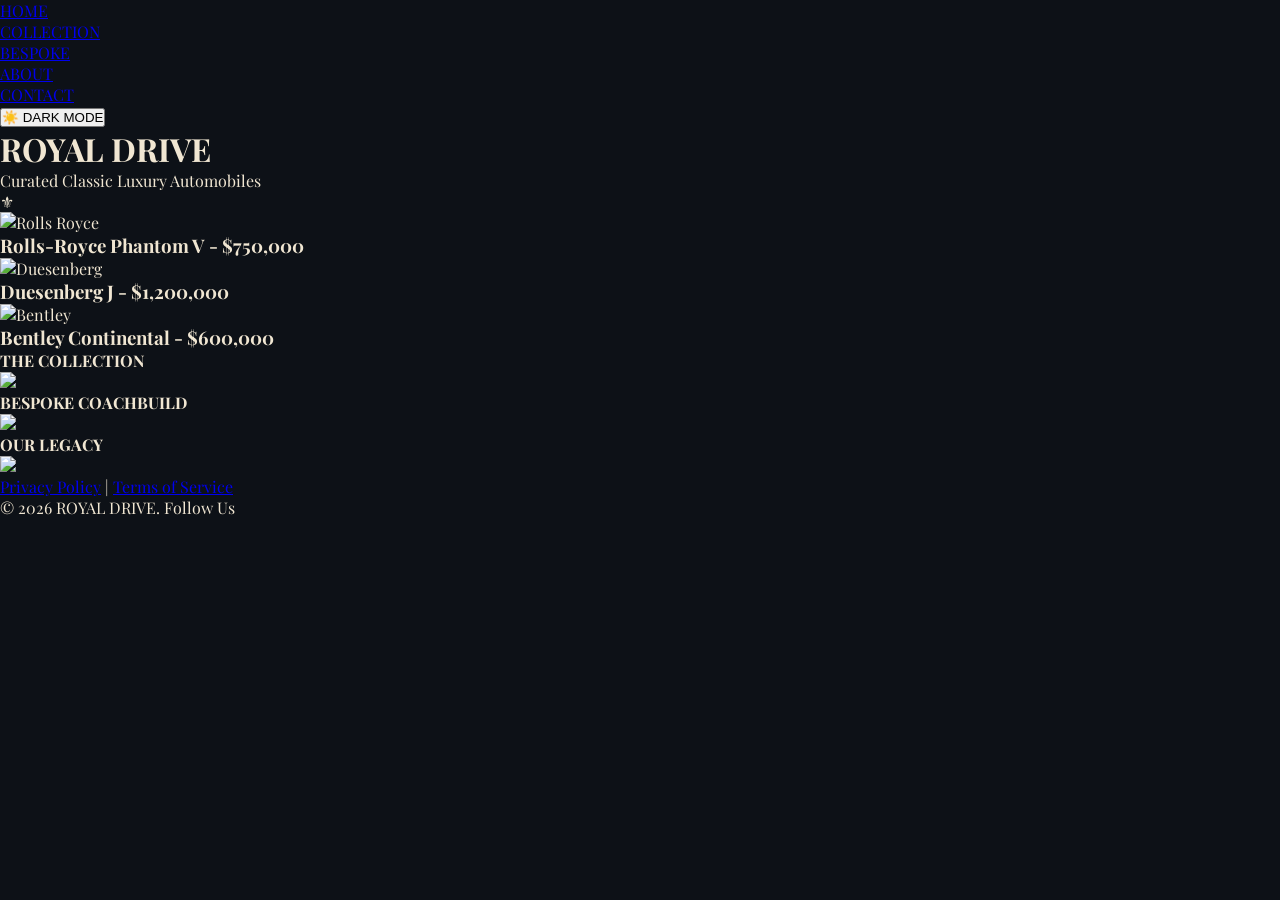
==== commit b9311ec9: "Update index.html" ====
--- a/index.html
+++ b/index.html
@@ -3,83 +3,79 @@
 <head>
     <meta charset="UTF-8">
     <meta name="viewport" content="width=device-width, initial-scale=1.0">
-    <title>Royal Drive | The Imperial Collection</title>
+    <title>Royal Drive | Curated Classic Luxury</title>
     <link rel="stylesheet" href="style.css">
     <link href="https://fonts.googleapis.com/css2?family=Cinzel:wght@400;700&family=Playfair+Display:ital,wght@0,400;1,700&display=swap" rel="stylesheet">
 </head>
 <body>
 
-<div class="royal-outer-border">
-    <div class="royal-inner-container">
-        
-        <nav class="top-bar">
-            <div class="nav-links">
-                <a href="#">HOME</a>
-                <a href="#">COLLECTION</a>
-                <a href="#">LIVE FEED</a>
-            </div>
-            <button id="theme-toggle" class="luxury-btn">🌓 SWITCH MODE</button>
-        </nav>
+<div class="master-frame">
+    <nav class="royal-nav">
+        <ul class="nav-links">
+            <li><a href="index.html">HOME</a></li>
+            <li><a href="#">COLLECTION</a></li>
+            <li><a href="#">BESPOKE</a></li>
+            <li><a href="#">ABOUT</a></li>
+            <li><a href="#">CONTACT</a></li>
+        </ul>
+        <div class="mode-control">
+            <button id="theme-toggle">☀️ DARK MODE</button>
+        </div>
+    </nav>
 
-        <header class="main-header">
-            <div class="badge">ESTD 1926</div>
-            <h1 class="logo-title">ROYAL DRIVE</h1>
-            <div class="ornament">⚜ ——————— 🙛 ⚜ 🙙 ——————— ⚜</div>
-            <p class="tagline">World's Most Expensive & Safest Heritage</p>
-        </header>
+    <header class="logo-section">
+        <h1 class="main-logo">ROYAL DRIVE</h1>
+        <p class="subtitle">Curated Classic Luxury Automobiles</p>
+    </header>
 
-        <main class="content-area">
+    <div class="ornament-divider">⚜</div>
+    
+    <section class="car-showcase">
+        <div class="car-item" onclick="showInfo('Rolls-Royce Phantom V', 'The pinnacle of luxury coachwork.', '₹7.5 Cr', 'https://images.unsplash.com/photo-1511919884226-fd3cad34687c')">
+            <img src="https://images.unsplash.com/photo-1511919884226-fd3cad34687c?w=400" alt="Rolls Royce">
+            <h3>Rolls-Royce Phantom V - $750,000</h3>
+        </div>
+        <div class="car-item" onclick="showInfo('Duesenberg Model J', 'The legendary American classic.', '₹12 Cr', 'https://images.unsplash.com/photo-1503376780353-7e6692767b70')">
+            <img src="https://images.unsplash.com/photo-1503376780353-7e6692767b70?w=400" alt="Duesenberg">
+            <h3>Duesenberg J - $1,200,000</h3>
+        </div>
+        <div class="car-item" onclick="showInfo('Bentley Continental', 'Grace, Space, and Pace.', '₹6.5 Cr', 'https://images.unsplash.com/photo-1544636331-e26879cd4d9b')">
+            <img src="https://images.unsplash.com/photo-1544636331-e26879cd4d9b?w=400" alt="Bentley">
+            <h3>Bentley Continental - $600,000</h3>
+        </div>
+    </section>
 
-            <section class="car-category">
-                <h2 class="section-title"><span>WORLD'S SAFEST CARS (PART I)</span></h2>
-                <div class="car-grid">
-                    <div class="car-card" onclick="openSpecs('Volvo XC90', 'https://images.unsplash.com/photo-1549399542-7e3f8b79c341', '₹1.1 Cr', '2.0L Turbo', '300 HP', '420 Nm', 'https://www.volvocars.com')">
-                        <div class="img-frame"><img src="https://images.unsplash.com/photo-1549399542-7e3f8b79c341?w=500"></div>
-                        <h3>Volvo XC90</h3>
-                        <p class="gold-text">Price: ₹1.1 Cr</p>
-                    </div>
-                    </div>
-            </section>
+    <section class="info-grid">
+        <div class="info-box">
+            <h4>THE COLLECTION</h4>
+            <div class="box-img"><img src="https://images.unsplash.com/photo-1562141989-c5c79ac8f576?w=400"></div>
+        </div>
+        <div class="info-box">
+            <h4>BESPOKE COACHBUILD</h4>
+            <div class="box-img"><img src="https://images.unsplash.com/photo-1527247043589-98e6ac08f56c?w=400"></div>
+        </div>
+        <div class="info-box">
+            <h4>OUR LEGACY</h4>
+            <div class="box-img"><img src="https://images.unsplash.com/photo-1517153295259-74ed0d41589d?w=400"></div>
+        </div>
+    </section>
 
-            <section class="car-category">
-                <h2 class="section-title"><span>WORLD'S SAFEST CARS (PART II)</span></h2>
-                <div class="car-grid">
-                    <div class="car-card" onclick="openSpecs('Mercedes S-Class', 'https://images.unsplash.com/photo-1606611013016-969c19ba27bb', '₹1.8 Cr', '3.0L V6', '362 HP', '500 Nm', 'https://www.mercedes-benz.com')">
-                        <div class="img-frame"><img src="https://images.unsplash.com/photo-1606611013016-969c19ba27bb?w=500"></div>
-                        <h3>Mercedes S-Guard</h3>
-                        <p class="gold-text">Price: ₹12 Cr onwards</p>
-                    </div>
-                </div>
-            </section>
-
-            <section class="car-category">
-                <h2 class="section-title"><span>PREMIUM MIX (10L - 1CR)</span></h2>
-                <div class="car-grid">
-                    <div class="car-card" onclick="openSpecs('BMW 5 Series', 'https://images.unsplash.com/photo-1555215695-3004980ad54e', '₹75 Lakh', '2.0L TwinPower', '252 HP', '350 Nm', 'https://www.bmw.in')">
-                        <div class="img-frame"><img src="https://images.unsplash.com/photo-1555215695-3004980ad54e?w=500"></div>
-                        <h3>BMW 5 Series</h3>
-                        <p class="gold-text">Price: ₹75 Lakh</p>
-                    </div>
-                </div>
-            </section>
-
-        </main>
-    </div>
+    <footer class="royal-footer">
+        <div class="footer-links">
+            <a href="#">Privacy Policy</a> | <a href="#">Terms of Service</a>
+        </div>
+        <p>© 2026 ROYAL DRIVE. Follow Us</p>
+    </footer>
 </div>
 
-<div id="specsModal" class="modal">
+<div id="infoModal" class="modal">
     <div class="modal-content">
-        <span class="close-modal" onclick="closeSpecs()">&times;</span>
+        <span class="close-btn" onclick="closeModal()">&times;</span>
         <img id="modalImg" src="">
         <h2 id="modalTitle"></h2>
-        <div class="specs-box">
-            <table class="specs-table">
-                <tr><td>Engine</td><td id="mEngine">-</td></tr>
-                <tr><td>Power</td><td id="mPower">-</td></tr>
-                <tr><td>Torque</td><td id="mTorque">-</td></tr>
-            </table>
-        </div>
-        <a id="modalLiveLink" href="#" target="_blank" class="live-btn">VISIT OFFICIAL WEBSITE</a>
+        <p id="modalPrice" class="gold-text"></p>
+        <p id="modalDesc"></p>
+        <button class="enquiry-btn">ENQUIRE FOR PRICE</button>
     </div>
 </div>
 
--- a/style.css
+++ b/style.css
@@ -1,35 +1,118 @@
-// Theme Switching Logic
-const toggleBtn = document.getElementById('theme-toggle');
-const htmlEl = document.documentElement;
-
-// Check saved preference
-if (localStorage.getItem('theme') === 'light') {
-    htmlEl.setAttribute('data-theme', 'light');
+:root {
+    --bg-color: #0d1117; /* Deep Charcoal (Dark) */
+    --gold: #c5a059;
+    --text-color: #f0e6d2;
+    --card-bg: rgba(255, 255, 255, 0.03);
+    --border-gold: 3px double #c5a059;
 }
 
-toggleBtn.addEventListener('click', () => {
-    let currentTheme = htmlEl.getAttribute('data-theme');
-    let newTheme = currentTheme === 'dark' ? 'light' : 'dark';
-    
-    htmlEl.setAttribute('data-theme', newTheme);
-    localStorage.setItem('theme', newTheme);
-});
-
-// Modal Detail Logic
-function openDetails(title, desc, price, img, eng, pwr, trq, link) {
-    document.getElementById('modalTitle').innerText = title;
-    document.getElementById('modalDesc').innerText = desc;
-    document.getElementById('modalPrice').innerText = price;
-    document.getElementById('modalImg').src = img;
-    document.getElementById('mEngine').innerText = eng;
-    document.getElementById('mPower').innerText = pwr;
-    document.getElementById('mTorque').innerText = trq;
-    document.getElementById('liveLink').href = link;
-    
-    document.getElementById('detailModal').style.display = "block";
+[data-theme="light"] {
+    --bg-color: #fdfaf5; /* Ivory/Cream (Light) */
+    --text-color: #1a1a1a;
+    --gold: #8b6e23;
+    --card-bg: #ffffff;
+    --border-gold: 3px double #8b6e23;
 }
 
-function closeModal() {
-    document.getElementById('detailModal').style.display = "none";
+* { box-sizing: border-box; margin: 0; padding: 0; }
+
+body {
+    background-color: var(--bg-color);
+    color: var(--text-color);
+    font-family: 'Playfair Display', serif;
+    transition: 0.5s ease;
+    overflow-x: hidden;
 }
-    
+
+/* Royal Double Border Container */
+.royal-outer-border {
+    border: var(--border-gold);
+    margin: 10px;
+    padding: 10px;
+}
+
+.royal-inner-container {
+    border: 1px solid var(--gold);
+    min-height: 96vh;
+    padding: 20px;
+    position: relative;
+}
+
+/* Header & Logo */
+.main-header { text-align: center; padding: 40px 0; }
+.logo-title {
+    font-family: 'Cinzel', serif;
+    font-size: clamp(2rem, 8vw, 4.5rem); /* Responsive Font */
+    color: var(--gold);
+    letter-spacing: 5px;
+    line-height: 1.2;
+}
+
+/* Anti-Overlap Fix for Category Titles */
+.section-title {
+    text-align: center;
+    border-bottom: 1px solid var(--gold);
+    line-height: 0.1em;
+    margin: 60px 0 30px;
+    font-family: 'Cinzel', serif;
+    font-size: clamp(1rem, 4vw, 1.8rem);
+}
+
+.section-title span {
+    background: var(--bg-color);
+    padding: 0 15px;
+    color: var(--gold);
+}
+
+/* Grid System */
+.car-grid {
+    display: flex;
+    flex-wrap: wrap;
+    justify-content: center;
+    gap: 30px;
+}
+
+.car-card {
+    width: 320px;
+    background: var(--card-bg);
+    border: 1px solid var(--gold);
+    padding: 15px;
+    cursor: pointer;
+    transition: transform 0.3s ease;
+}
+
+.car-card:hover { transform: scale(1.02); box-shadow: 0 0 20px var(--gold); }
+
+.img-frame { border: 1px solid var(--gold); padding: 5px; margin-bottom: 15px; }
+.img-frame img { width: 100%; height: 200px; object-fit: cover; }
+
+/* Modal & Table Styles */
+.modal { display: none; position: fixed; z-index: 999; left: 0; top: 0; width: 100%; height: 100%; background: rgba(0,0,0,0.9); }
+.modal-content {
+    background: var(--bg-color);
+    border: 2px solid var(--gold);
+    margin: 5% auto;
+    padding: 20px;
+    width: 90%;
+    max-width: 600px;
+    text-align: center;
+}
+
+.specs-table { width: 100%; border-collapse: collapse; margin-top: 20px; }
+.specs-table td { border: 1px solid var(--gold); padding: 10px; color: var(--text-color); }
+
+.live-btn {
+    display: inline-block;
+    margin-top: 20px;
+    padding: 10px 20px;
+    background: var(--gold);
+    color: #fff;
+    text-decoration: none;
+    font-weight: bold;
+}
+
+/* Responsive Fixes */
+@media (max-width: 600px) {
+    .royal-outer-border { margin: 5px; padding: 5px; }
+    .logo-title { letter-spacing: 2px; }
+}
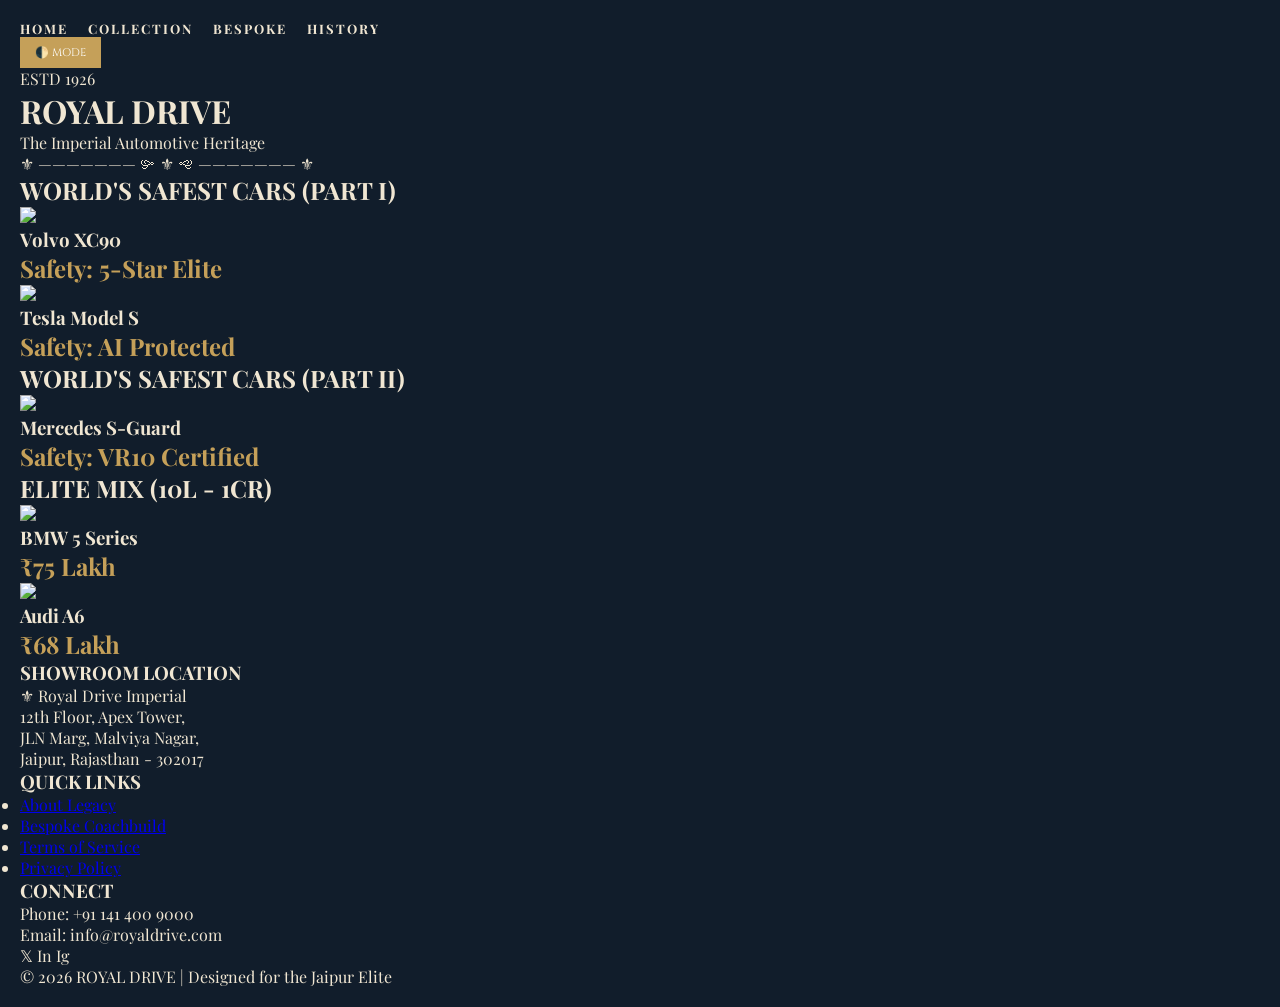
==== commit 26fe4eee: "index.html" ====
--- a/index.html
+++ b/index.html
@@ -3,79 +3,115 @@
 <head>
     <meta charset="UTF-8">
     <meta name="viewport" content="width=device-width, initial-scale=1.0">
-    <title>Royal Drive | Curated Classic Luxury</title>
+    <title>Royal Drive | The Imperial 3D Collection</title>
     <link rel="stylesheet" href="style.css">
-    <link href="https://fonts.googleapis.com/css2?family=Cinzel:wght@400;700&family=Playfair+Display:ital,wght@0,400;1,700&display=swap" rel="stylesheet">
+    <link href="https://fonts.googleapis.com/css2?family=Cinzel:wght@700&family=Playfair+Display:ital,wght@0,400;1,700&display=swap" rel="stylesheet">
 </head>
 <body>
 
-<div class="master-frame">
-    <nav class="royal-nav">
-        <ul class="nav-links">
-            <li><a href="index.html">HOME</a></li>
-            <li><a href="#">COLLECTION</a></li>
-            <li><a href="#">BESPOKE</a></li>
-            <li><a href="#">ABOUT</a></li>
-            <li><a href="#">CONTACT</a></li>
-        </ul>
-        <div class="mode-control">
-            <button id="theme-toggle">☀️ DARK MODE</button>
+<div class="glass-master-container">
+    <nav class="floating-nav">
+        <div class="nav-links">
+            <a href="#" class="active">HOME</a>
+            <a href="#">COLLECTION</a>
+            <a href="#">BESPOKE</a>
+            <a href="#">HISTORY</a>
         </div>
+        <button id="theme-toggle" class="shiny-btn">🌓 MODE</button>
     </nav>
 
-    <header class="logo-section">
-        <h1 class="main-logo">ROYAL DRIVE</h1>
-        <p class="subtitle">Curated Classic Luxury Automobiles</p>
+    <header class="royal-header">
+        <div class="badge">ESTD 1926</div>
+        <h1 class="glow-text">ROYAL DRIVE</h1>
+        <p class="tagline">The Imperial Automotive Heritage</p>
+        <div class="royal-divider">⚜ ——————— 🙛 ⚜ 🙙 ——————— ⚜</div>
     </header>
 
-    <div class="ornament-divider">⚜</div>
-    
-    <section class="car-showcase">
-        <div class="car-item" onclick="showInfo('Rolls-Royce Phantom V', 'The pinnacle of luxury coachwork.', '₹7.5 Cr', 'https://images.unsplash.com/photo-1511919884226-fd3cad34687c')">
-            <img src="https://images.unsplash.com/photo-1511919884226-fd3cad34687c?w=400" alt="Rolls Royce">
-            <h3>Rolls-Royce Phantom V - $750,000</h3>
-        </div>
-        <div class="car-item" onclick="showInfo('Duesenberg Model J', 'The legendary American classic.', '₹12 Cr', 'https://images.unsplash.com/photo-1503376780353-7e6692767b70')">
-            <img src="https://images.unsplash.com/photo-1503376780353-7e6692767b70?w=400" alt="Duesenberg">
-            <h3>Duesenberg J - $1,200,000</h3>
-        </div>
-        <div class="car-item" onclick="showInfo('Bentley Continental', 'Grace, Space, and Pace.', '₹6.5 Cr', 'https://images.unsplash.com/photo-1544636331-e26879cd4d9b')">
-            <img src="https://images.unsplash.com/photo-1544636331-e26879cd4d9b?w=400" alt="Bentley">
-            <h3>Bentley Continental - $600,000</h3>
-        </div>
-    </section>
+    <main class="content-area">
+        
+        <h2 class="section-title"><span>WORLD'S SAFEST CARS (PART I)</span></h2>
+        <section class="car-grid">
+            <div class="elevated-card" onclick="openSpecs('Volvo XC90', 'High-strength boron steel cage.', '₹1.1 Cr', 'https://images.unsplash.com/photo-1549399542-7e3f8b79c341', '2.0L Turbo', '300 HP', '420 Nm', 'https://www.volvocars.com')">
+                <div class="img-container"><img src="https://images.unsplash.com/photo-1549399542-7e3f8b79c341?w=500"></div>
+                <h3>Volvo XC90</h3>
+                <p class="gold-text">Safety: 5-Star Elite</p>
+            </div>
+            <div class="elevated-card" onclick="openSpecs('Tesla Model S', 'Advanced Autopilot & Safety.', '₹1.5 Cr', 'https://images.unsplash.com/photo-1560958089-b8a1929cea89', 'Electric Dual', '670 HP', '1000 Nm', 'https://www.tesla.com')">
+                <div class="img-container"><img src="https://images.unsplash.com/photo-1560958089-b8a1929cea89?w=500"></div>
+                <h3>Tesla Model S</h3>
+                <p class="gold-text">Safety: AI Protected</p>
+            </div>
+        </section>
 
-    <section class="info-grid">
-        <div class="info-box">
-            <h4>THE COLLECTION</h4>
-            <div class="box-img"><img src="https://images.unsplash.com/photo-1562141989-c5c79ac8f576?w=400"></div>
-        </div>
-        <div class="info-box">
-            <h4>BESPOKE COACHBUILD</h4>
-            <div class="box-img"><img src="https://images.unsplash.com/photo-1527247043589-98e6ac08f56c?w=400"></div>
-        </div>
-        <div class="info-box">
-            <h4>OUR LEGACY</h4>
-            <div class="box-img"><img src="https://images.unsplash.com/photo-1517153295259-74ed0d41589d?w=400"></div>
-        </div>
-    </section>
+        <h2 class="section-title"><span>WORLD'S SAFEST CARS (PART II)</span></h2>
+        <section class="car-grid">
+            <div class="elevated-card" onclick="openSpecs('Mercedes S-Class Guard', 'Bulletproof & Blast-proof.', '₹12 Cr', 'https://images.unsplash.com/photo-1606611013016-969c19ba27bb', '6.0L V12', '530 HP', '830 Nm', 'https://www.mercedes-benz.com')">
+                <div class="img-container"><img src="https://images.unsplash.com/photo-1606611013016-969c19ba27bb?w=500"></div>
+                <h3>Mercedes S-Guard</h3>
+                <p class="gold-text">Safety: VR10 Certified</p>
+            </div>
+        </section>
+
+        <h2 class="section-title"><span>ELITE MIX (10L - 1CR)</span></h2>
+        <section class="car-grid">
+            <div class="elevated-card" onclick="openSpecs('BMW 5 Series', 'German Engineering at its best.', '₹75 Lakh', 'https://images.unsplash.com/photo-1555215695-3004980ad54e', '2.0L TwinPower', '252 HP', '350 Nm', 'https://www.bmw.in')">
+                <div class="img-container"><img src="https://images.unsplash.com/photo-1555215695-3004980ad54e?w=500"></div>
+                <h3>BMW 5 Series</h3>
+                <p class="gold-text">₹75 Lakh</p>
+            </div>
+            <div class="elevated-card" onclick="openSpecs('Audi A6', 'The Progressive Executive.', '₹68 Lakh', 'https://images.unsplash.com/photo-1541899481282-d53bffe3c35d', '2.0L TFSI', '241 HP', '370 Nm', 'https://www.audi.in')">
+                <div class="img-container"><img src="https://images.unsplash.com/photo-1541899481282-d53bffe3c35d?w=500"></div>
+                <h3>Audi A6</h3>
+                <p class="gold-text">₹68 Lakh</p>
+            </div>
+        </section>
+    </main>
 
     <footer class="royal-footer">
-        <div class="footer-links">
-            <a href="#">Privacy Policy</a> | <a href="#">Terms of Service</a>
+        <div class="footer-content">
+            <div class="footer-column">
+                <h3>SHOWROOM LOCATION</h3>
+                <p>⚜ Royal Drive Imperial</p>
+                <p>12th Floor, Apex Tower,</p>
+                <p>JLN Marg, Malviya Nagar,</p>
+                <p>Jaipur, Rajasthan - 302017</p>
+            </div>
+            <div class="footer-column">
+                <h3>QUICK LINKS</h3>
+                <ul>
+                    <li><a href="#">About Legacy</a></li>
+                    <li><a href="#">Bespoke Coachbuild</a></li>
+                    <li><a href="#">Terms of Service</a></li>
+                    <li><a href="#">Privacy Policy</a></li>
+                </ul>
+            </div>
+            <div class="footer-column">
+                <h3>CONNECT</h3>
+                <p>Phone: +91 141 400 9000</p>
+                <p>Email: info@royaldrive.com</p>
+                <div class="social-icons">
+                    <span>𝕏</span> <span>In</span> <span>Ig</span>
+                </div>
+            </div>
         </div>
-        <p>© 2026 ROYAL DRIVE. Follow Us</p>
+        <div class="footer-bottom">
+            <p>© 2026 ROYAL DRIVE | Designed for the Jaipur Elite</p>
+        </div>
     </footer>
 </div>
 
-<div id="infoModal" class="modal">
-    <div class="modal-content">
-        <span class="close-btn" onclick="closeModal()">&times;</span>
+<div id="specsModal" class="modal">
+    <div class="modal-content glass-effect">
+        <span class="close-btn" onclick="closeSpecs()">&times;</span>
         <img id="modalImg" src="">
         <h2 id="modalTitle"></h2>
-        <p id="modalPrice" class="gold-text"></p>
+        <table class="specs-table">
+            <tr><td>Engine</td><td id="mEngine">-</td></tr>
+            <tr><td>Power</td><td id="mPower">-</td></tr>
+            <tr><td>Torque</td><td id="mTorque">-</td></tr>
+        </table>
         <p id="modalDesc"></p>
-        <button class="enquiry-btn">ENQUIRE FOR PRICE</button>
+        <a id="modalLiveLink" href="#" target="_blank" class="live-btn">VISIT OFFICIAL WEBSITE</a>
     </div>
 </div>
 
--- a/style.css
+++ b/style.css
@@ -1,17 +1,15 @@
 :root {
-    --bg-color: #0d1117; /* Deep Charcoal (Dark) */
+    --bg-color: #111d2b; /* Deep Classic Blue (Not pure black) */
     --gold: #c5a059;
     --text-color: #f0e6d2;
-    --card-bg: rgba(255, 255, 255, 0.03);
-    --border-gold: 3px double #c5a059;
+    --card-bg: rgba(255, 255, 255, 0.05);
 }
 
 [data-theme="light"] {
-    --bg-color: #fdfaf5; /* Ivory/Cream (Light) */
+    --bg-color: #fdfaf5; /* Ivory/Cream */
+    --gold: #8b6e23;
     --text-color: #1a1a1a;
-    --gold: #8b6e23;
-    --card-bg: #ffffff;
-    --border-gold: 3px double #8b6e23;
+    --card-bg: #fff;
 }
 
 * { box-sizing: border-box; margin: 0; padding: 0; }
@@ -20,99 +18,78 @@
     background-color: var(--bg-color);
     color: var(--text-color);
     font-family: 'Playfair Display', serif;
-    transition: 0.5s ease;
-    overflow-x: hidden;
+    padding: 20px;
+    transition: 0.5s;
 }
 
-/* Royal Double Border Container */
-.royal-outer-border {
-    border: var(--border-gold);
-    margin: 10px;
-    padding: 10px;
+/* Ornamental Border */
+.master-frame {
+    border: 3px double var(--gold);
+    max-width: 1300px;
+    margin: 0 auto;
+    padding: 30px;
+    position: relative;
+    box-shadow: inset 0 0 50px rgba(0,0,0,0.5);
 }
 
-.royal-inner-container {
-    border: 1px solid var(--gold);
-    min-height: 96vh;
-    padding: 20px;
-    position: relative;
+/* Nav Fix - Mobile Responsive */
+.royal-nav {
+    display: flex;
+    justify-content: space-between;
+    flex-wrap: wrap;
+    align-items: center;
+    border-bottom: 1px solid var(--gold);
+    padding-bottom: 15px;
 }
 
-/* Header & Logo */
-.main-header { text-align: center; padding: 40px 0; }
-.logo-title {
-    font-family: 'Cinzel', serif;
-    font-size: clamp(2rem, 8vw, 4.5rem); /* Responsive Font */
-    color: var(--gold);
-    letter-spacing: 5px;
-    line-height: 1.2;
+.nav-links { list-style: none; display: flex; gap: 20px; flex-wrap: wrap; }
+.nav-links a { text-decoration: none; color: var(--text-color); font-weight: bold; font-size: 13px; letter-spacing: 2px; }
+
+/* Main Heading */
+.logo-section { text-align: center; margin: 50px 0; }
+.main-logo { font-family: 'Cinzel', serif; font-size: clamp(2rem, 10vw, 4rem); color: var(--gold); letter-spacing: 10px; }
+.subtitle { font-style: italic; color: var(--gold); }
+
+.ornament-divider { text-align: center; font-size: 30px; color: var(--gold); margin-bottom: 30px; }
+
+/* Car Showcase Row */
+.car-showcase {
+    display: flex;
+    justify-content: space-around;
+    flex-wrap: wrap;
+    gap: 30px;
+    margin-bottom: 60px;
 }
 
-/* Anti-Overlap Fix for Category Titles */
-.section-title {
-    text-align: center;
-    border-bottom: 1px solid var(--gold);
-    line-height: 0.1em;
-    margin: 60px 0 30px;
-    font-family: 'Cinzel', serif;
-    font-size: clamp(1rem, 4vw, 1.8rem);
+.car-item { width: 300px; text-align: center; cursor: pointer; transition: 0.3s; }
+.car-item img { width: 100%; border-radius: 5px; margin-bottom: 15px; filter: drop-shadow(0 5px 15px rgba(0,0,0,0.3)); }
+.car-item h3 { font-size: 14px; font-weight: normal; color: var(--text-color); }
+.car-item:hover img { transform: translateY(-5px); border: 1px solid var(--gold); }
+
+/* Bottom Grid */
+.info-grid {
+    display: grid;
+    grid-template-columns: repeat(auto-fit, minmax(300px, 1fr));
+    gap: 20px;
+    border-top: 1px solid var(--gold);
+    padding-top: 50px;
 }
 
-.section-title span {
-    background: var(--bg-color);
-    padding: 0 15px;
-    color: var(--gold);
+.info-box { border: 1px solid var(--gold); padding: 15px; text-align: center; background: var(--card-bg); }
+.info-box h4 { font-family: 'Cinzel'; margin-bottom: 15px; color: var(--gold); letter-spacing: 3px; }
+.box-img img { width: 100%; height: 150px; object-fit: cover; border: 1px solid var(--gold); }
+
+/* Modal */
+.modal { display: none; position: fixed; z-index: 1000; left: 0; top: 0; width: 100%; height: 100%; background: rgba(0,0,0,0.9); }
+.modal-content { background: var(--bg-color); border: 2px solid var(--gold); margin: 5% auto; padding: 25px; width: 90%; max-width: 600px; text-align: center; }
+.modal-content img { width: 100%; border: 1px solid var(--gold); margin-bottom: 20px; }
+.gold-text { color: var(--gold); font-size: 24px; font-weight: bold; }
+.close-btn { float: right; font-size: 40px; color: var(--gold); cursor: pointer; }
+
+/* Theme Button Styling */
+#theme-toggle { background: var(--gold); color: white; border: none; padding: 8px 15px; cursor: pointer; font-family: 'Cinzel'; font-size: 11px; }
+
+/* Desktop Site Full View */
+@media (min-width: 1024px) {
+    .master-frame { padding: 60px; }
 }
-
-/* Grid System */
-.car-grid {
-    display: flex;
-    flex-wrap: wrap;
-    justify-content: center;
-    gap: 30px;
-}
-
-.car-card {
-    width: 320px;
-    background: var(--card-bg);
-    border: 1px solid var(--gold);
-    padding: 15px;
-    cursor: pointer;
-    transition: transform 0.3s ease;
-}
-
-.car-card:hover { transform: scale(1.02); box-shadow: 0 0 20px var(--gold); }
-
-.img-frame { border: 1px solid var(--gold); padding: 5px; margin-bottom: 15px; }
-.img-frame img { width: 100%; height: 200px; object-fit: cover; }
-
-/* Modal & Table Styles */
-.modal { display: none; position: fixed; z-index: 999; left: 0; top: 0; width: 100%; height: 100%; background: rgba(0,0,0,0.9); }
-.modal-content {
-    background: var(--bg-color);
-    border: 2px solid var(--gold);
-    margin: 5% auto;
-    padding: 20px;
-    width: 90%;
-    max-width: 600px;
-    text-align: center;
-}
-
-.specs-table { width: 100%; border-collapse: collapse; margin-top: 20px; }
-.specs-table td { border: 1px solid var(--gold); padding: 10px; color: var(--text-color); }
-
-.live-btn {
-    display: inline-block;
-    margin-top: 20px;
-    padding: 10px 20px;
-    background: var(--gold);
-    color: #fff;
-    text-decoration: none;
-    font-weight: bold;
-}
-
-/* Responsive Fixes */
-@media (max-width: 600px) {
-    .royal-outer-border { margin: 5px; padding: 5px; }
-    .logo-title { letter-spacing: 2px; }
-}
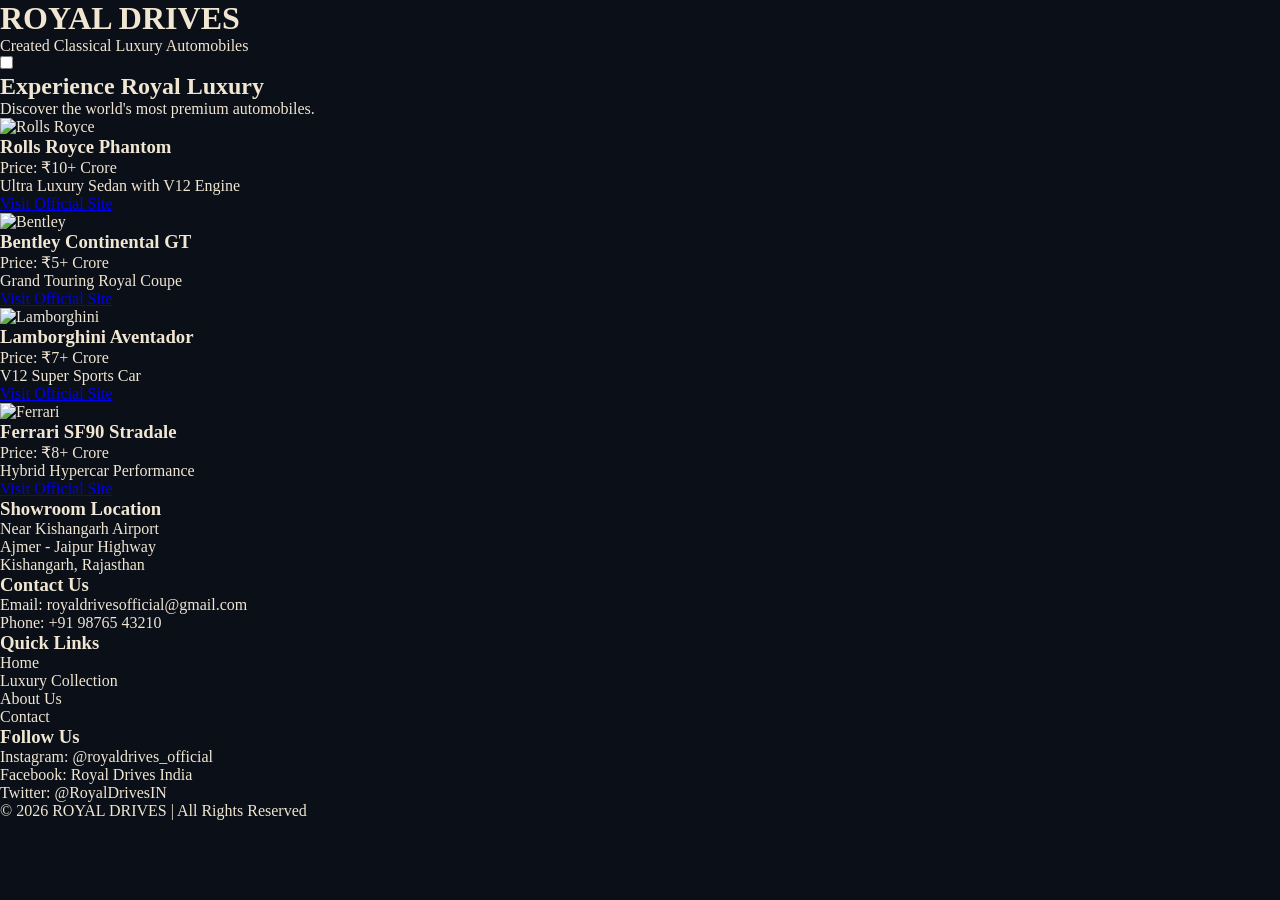
==== commit 3071dcd7: "index.html" ====
--- a/index.html
+++ b/index.html
@@ -1,119 +1,97 @@
 <!DOCTYPE html>
-<html lang="en" data-theme="dark">
+<html lang="en">
 <head>
     <meta charset="UTF-8">
+    <title>ROYAL DRIVES - Classical Luxury Automobiles</title>
     <meta name="viewport" content="width=device-width, initial-scale=1.0">
-    <title>Royal Drive | The Imperial 3D Collection</title>
     <link rel="stylesheet" href="style.css">
-    <link href="https://fonts.googleapis.com/css2?family=Cinzel:wght@700&family=Playfair+Display:ital,wght@0,400;1,700&display=swap" rel="stylesheet">
 </head>
 <body>
 
-<div class="glass-master-container">
-    <nav class="floating-nav">
-        <div class="nav-links">
-            <a href="#" class="active">HOME</a>
-            <a href="#">COLLECTION</a>
-            <a href="#">BESPOKE</a>
-            <a href="#">HISTORY</a>
-        </div>
-        <button id="theme-toggle" class="shiny-btn">🌓 MODE</button>
-    </nav>
+<header>
+    <h1>ROYAL DRIVES</h1>
+    <p>Created Classical Luxury Automobiles</p>
 
-    <header class="royal-header">
-        <div class="badge">ESTD 1926</div>
-        <h1 class="glow-text">ROYAL DRIVE</h1>
-        <p class="tagline">The Imperial Automotive Heritage</p>
-        <div class="royal-divider">⚜ ——————— 🙛 ⚜ 🙙 ——————— ⚜</div>
-    </header>
+    <div class="toggle-container">
+        <label class="switch">
+            <input type="checkbox" id="modeToggle">
+            <span class="slider"></span>
+        </label>
+    </div>
+</header>
 
-    <main class="content-area">
-        
-        <h2 class="section-title"><span>WORLD'S SAFEST CARS (PART I)</span></h2>
-        <section class="car-grid">
-            <div class="elevated-card" onclick="openSpecs('Volvo XC90', 'High-strength boron steel cage.', '₹1.1 Cr', 'https://images.unsplash.com/photo-1549399542-7e3f8b79c341', '2.0L Turbo', '300 HP', '420 Nm', 'https://www.volvocars.com')">
-                <div class="img-container"><img src="https://images.unsplash.com/photo-1549399542-7e3f8b79c341?w=500"></div>
-                <h3>Volvo XC90</h3>
-                <p class="gold-text">Safety: 5-Star Elite</p>
-            </div>
-            <div class="elevated-card" onclick="openSpecs('Tesla Model S', 'Advanced Autopilot & Safety.', '₹1.5 Cr', 'https://images.unsplash.com/photo-1560958089-b8a1929cea89', 'Electric Dual', '670 HP', '1000 Nm', 'https://www.tesla.com')">
-                <div class="img-container"><img src="https://images.unsplash.com/photo-1560958089-b8a1929cea89?w=500"></div>
-                <h3>Tesla Model S</h3>
-                <p class="gold-text">Safety: AI Protected</p>
-            </div>
-        </section>
+<section class="hero">
+    <h2>Experience Royal Luxury</h2>
+    <p>Discover the world's most premium automobiles.</p>
+</section>
 
-        <h2 class="section-title"><span>WORLD'S SAFEST CARS (PART II)</span></h2>
-        <section class="car-grid">
-            <div class="elevated-card" onclick="openSpecs('Mercedes S-Class Guard', 'Bulletproof & Blast-proof.', '₹12 Cr', 'https://images.unsplash.com/photo-1606611013016-969c19ba27bb', '6.0L V12', '530 HP', '830 Nm', 'https://www.mercedes-benz.com')">
-                <div class="img-container"><img src="https://images.unsplash.com/photo-1606611013016-969c19ba27bb?w=500"></div>
-                <h3>Mercedes S-Guard</h3>
-                <p class="gold-text">Safety: VR10 Certified</p>
-            </div>
-        </section>
+<section class="cars">
 
-        <h2 class="section-title"><span>ELITE MIX (10L - 1CR)</span></h2>
-        <section class="car-grid">
-            <div class="elevated-card" onclick="openSpecs('BMW 5 Series', 'German Engineering at its best.', '₹75 Lakh', 'https://images.unsplash.com/photo-1555215695-3004980ad54e', '2.0L TwinPower', '252 HP', '350 Nm', 'https://www.bmw.in')">
-                <div class="img-container"><img src="https://images.unsplash.com/photo-1555215695-3004980ad54e?w=500"></div>
-                <h3>BMW 5 Series</h3>
-                <p class="gold-text">₹75 Lakh</p>
-            </div>
-            <div class="elevated-card" onclick="openSpecs('Audi A6', 'The Progressive Executive.', '₹68 Lakh', 'https://images.unsplash.com/photo-1541899481282-d53bffe3c35d', '2.0L TFSI', '241 HP', '370 Nm', 'https://www.audi.in')">
-                <div class="img-container"><img src="https://images.unsplash.com/photo-1541899481282-d53bffe3c35d?w=500"></div>
-                <h3>Audi A6</h3>
-                <p class="gold-text">₹68 Lakh</p>
-            </div>
-        </section>
-    </main>
+    <div class="card">
+        <img src="https://images.unsplash.com/photo-1617654112368-307921291f42" alt="Rolls Royce">
+        <h3>Rolls Royce Phantom</h3>
+        <p>Price: ₹10+ Crore</p>
+        <p>Ultra Luxury Sedan with V12 Engine</p>
+        <a href="https://www.rolls-roycemotorcars.com/" target="_blank">Visit Official Site</a>
+    </div>
 
-    <footer class="royal-footer">
-        <div class="footer-content">
-            <div class="footer-column">
-                <h3>SHOWROOM LOCATION</h3>
-                <p>⚜ Royal Drive Imperial</p>
-                <p>12th Floor, Apex Tower,</p>
-                <p>JLN Marg, Malviya Nagar,</p>
-                <p>Jaipur, Rajasthan - 302017</p>
-            </div>
-            <div class="footer-column">
-                <h3>QUICK LINKS</h3>
-                <ul>
-                    <li><a href="#">About Legacy</a></li>
-                    <li><a href="#">Bespoke Coachbuild</a></li>
-                    <li><a href="#">Terms of Service</a></li>
-                    <li><a href="#">Privacy Policy</a></li>
-                </ul>
-            </div>
-            <div class="footer-column">
-                <h3>CONNECT</h3>
-                <p>Phone: +91 141 400 9000</p>
-                <p>Email: info@royaldrive.com</p>
-                <div class="social-icons">
-                    <span>𝕏</span> <span>In</span> <span>Ig</span>
-                </div>
-            </div>
-        </div>
-        <div class="footer-bottom">
-            <p>© 2026 ROYAL DRIVE | Designed for the Jaipur Elite</p>
-        </div>
-    </footer>
-</div>
+    <div class="card">
+        <img src="https://images.unsplash.com/photo-1503376780353-7e6692767b70" alt="Bentley">
+        <h3>Bentley Continental GT</h3>
+        <p>Price: ₹5+ Crore</p>
+        <p>Grand Touring Royal Coupe</p>
+        <a href="https://www.bentleymotors.com/" target="_blank">Visit Official Site</a>
+    </div>
 
-<div id="specsModal" class="modal">
-    <div class="modal-content glass-effect">
-        <span class="close-btn" onclick="closeSpecs()">&times;</span>
-        <img id="modalImg" src="">
-        <h2 id="modalTitle"></h2>
-        <table class="specs-table">
-            <tr><td>Engine</td><td id="mEngine">-</td></tr>
-            <tr><td>Power</td><td id="mPower">-</td></tr>
-            <tr><td>Torque</td><td id="mTorque">-</td></tr>
-        </table>
-        <p id="modalDesc"></p>
-        <a id="modalLiveLink" href="#" target="_blank" class="live-btn">VISIT OFFICIAL WEBSITE</a>
+    <div class="card">
+        <img src="https://images.unsplash.com/photo-1549921296-3ecf3d3d8f62" alt="Lamborghini">
+        <h3>Lamborghini Aventador</h3>
+        <p>Price: ₹7+ Crore</p>
+        <p>V12 Super Sports Car</p>
+        <a href="https://www.lamborghini.com/" target="_blank">Visit Official Site</a>
     </div>
-</div>
+
+    <div class="card">
+        <img src="https://images.unsplash.com/photo-1606664515524-ed2f786a0bd6" alt="Ferrari">
+        <h3>Ferrari SF90 Stradale</h3>
+        <p>Price: ₹8+ Crore</p>
+        <p>Hybrid Hypercar Performance</p>
+        <a href="https://www.ferrari.com/" target="_blank">Visit Official Site</a>
+    </div>
+
+</section>
+
+<footer>
+    <div class="footer-section">
+        <h3>Showroom Location</h3>
+        <p>Near Kishangarh Airport</p>
+        <p>Ajmer - Jaipur Highway</p>
+        <p>Kishangarh, Rajasthan</p>
+    </div>
+
+    <div class="footer-section">
+        <h3>Contact Us</h3>
+        <p>Email: royaldrivesofficial@gmail.com</p>
+        <p>Phone: +91 98765 43210</p>
+    </div>
+
+    <div class="footer-section">
+        <h3>Quick Links</h3>
+        <p>Home</p>
+        <p>Luxury Collection</p>
+        <p>About Us</p>
+        <p>Contact</p>
+    </div>
+
+    <div class="footer-section">
+        <h3>Follow Us</h3>
+        <p>Instagram: @royaldrives_official</p>
+        <p>Facebook: Royal Drives India</p>
+        <p>Twitter: @RoyalDrivesIN</p>
+    </div>
+
+    <p class="copyright">© 2026 ROYAL DRIVES | All Rights Reserved</p>
+</footer>
 
 <script src="script.js"></script>
 </body>
--- a/style.css
+++ b/style.css
@@ -1,95 +1,144 @@
 :root {
-    --bg-color: #111d2b; /* Deep Classic Blue (Not pure black) */
-    --gold: #c5a059;
-    --text-color: #f0e6d2;
-    --card-bg: rgba(255, 255, 255, 0.05);
+    --bg: #0a0f18; /* Deep Midnight Blue */
+    --gold: #d4af37;
+    --gold-glow: rgba(212, 175, 55, 0.3);
+    --glass: rgba(255, 255, 255, 0.05);
+    --text: #f0e6d2;
 }
 
 [data-theme="light"] {
-    --bg-color: #fdfaf5; /* Ivory/Cream */
+    --bg: #fdfaf5;
     --gold: #8b6e23;
-    --text-color: #1a1a1a;
-    --card-bg: #fff;
+    --gold-glow: rgba(139, 110, 35, 0.1);
+    --glass: rgba(0, 0, 0, 0.05);
+    --text: #1a1a1a;
 }
 
 * { box-sizing: border-box; margin: 0; padding: 0; }
 
 body {
-    background-color: var(--bg-color);
-    color: var(--text-color);
+    background-color: var(--bg);
+    color: var(--text);
     font-family: 'Playfair Display', serif;
-    padding: 20px;
-    transition: 0.5s;
+    transition: 0.5s ease;
+    overflow-x: hidden;
 }
 
-/* Ornamental Border */
-.master-frame {
-    border: 3px double var(--gold);
-    max-width: 1300px;
-    margin: 0 auto;
-    padding: 30px;
-    position: relative;
-    box-shadow: inset 0 0 50px rgba(0,0,0,0.5);
+/* 3D Elevated Outer Container */
+.glass-master-container {
+    max-width: 1400px;
+    margin: 20px auto;
+    border: 1px solid var(--gold);
+    box-shadow: 0 0 60px rgba(0,0,0,0.8);
+    background-image: radial-gradient(circle at 50% 50%, rgba(212,175,55,0.03) 0%, transparent 100%);
 }
 
-/* Nav Fix - Mobile Responsive */
-.royal-nav {
+/* Floating Navigation */
+.floating-nav {
     display: flex;
     justify-content: space-between;
-    flex-wrap: wrap;
-    align-items: center;
+    padding: 20px;
+    background: var(--glass);
+    backdrop-filter: blur(15px);
     border-bottom: 1px solid var(--gold);
-    padding-bottom: 15px;
+    position: sticky; top: 0; z-index: 100;
 }
 
-.nav-links { list-style: none; display: flex; gap: 20px; flex-wrap: wrap; }
-.nav-links a { text-decoration: none; color: var(--text-color); font-weight: bold; font-size: 13px; letter-spacing: 2px; }
-
-/* Main Heading */
-.logo-section { text-align: center; margin: 50px 0; }
-.main-logo { font-family: 'Cinzel', serif; font-size: clamp(2rem, 10vw, 4rem); color: var(--gold); letter-spacing: 10px; }
-.subtitle { font-style: italic; color: var(--gold); }
-
-.ornament-divider { text-align: center; font-size: 30px; color: var(--gold); margin-bottom: 30px; }
-
-/* Car Showcase Row */
-.car-showcase {
-    display: flex;
-    justify-content: space-around;
-    flex-wrap: wrap;
-    gap: 30px;
-    margin-bottom: 60px;
+.nav-links a {
+    color: var(--text);
+    text-decoration: none;
+    margin: 0 15px;
+    font-family: 'Cinzel';
+    letter-spacing: 2px;
+    font-size: 13px;
 }
 
-.car-item { width: 300px; text-align: center; cursor: pointer; transition: 0.3s; }
-.car-item img { width: 100%; border-radius: 5px; margin-bottom: 15px; filter: drop-shadow(0 5px 15px rgba(0,0,0,0.3)); }
-.car-item h3 { font-size: 14px; font-weight: normal; color: var(--text-color); }
-.car-item:hover img { transform: translateY(-5px); border: 1px solid var(--gold); }
-
-/* Bottom Grid */
-.info-grid {
-    display: grid;
-    grid-template-columns: repeat(auto-fit, minmax(300px, 1fr));
-    gap: 20px;
-    border-top: 1px solid var(--gold);
-    padding-top: 50px;
+/* Header & Glow */
+.royal-header { text-align: center; padding: 60px 20px; }
+.glow-text {
+    font-family: 'Cinzel', serif;
+    font-size: clamp(2rem, 8vw, 4.5rem);
+    color: var(--gold);
+    text-shadow: 0 0 20px var(--gold-glow);
+    letter-spacing: 10px;
 }
 
-.info-box { border: 1px solid var(--gold); padding: 15px; text-align: center; background: var(--card-bg); }
-.info-box h4 { font-family: 'Cinzel'; margin-bottom: 15px; color: var(--gold); letter-spacing: 3px; }
-.box-img img { width: 100%; height: 150px; object-fit: cover; border: 1px solid var(--gold); }
+/* Section Titles (Anti-Overlap) */
+.section-title {
+    text-align: center;
+    border-bottom: 1px solid var(--gold);
+    line-height: 0.1em;
+    margin: 60px 0 40px;
+    font-family: 'Cinzel';
+}
+.section-title span { background: var(--bg); padding: 0 20px; color: var(--gold); }
 
-/* Modal */
-.modal { display: none; position: fixed; z-index: 1000; left: 0; top: 0; width: 100%; height: 100%; background: rgba(0,0,0,0.9); }
-.modal-content { background: var(--bg-color); border: 2px solid var(--gold); margin: 5% auto; padding: 25px; width: 90%; max-width: 600px; text-align: center; }
-.modal-content img { width: 100%; border: 1px solid var(--gold); margin-bottom: 20px; }
-.gold-text { color: var(--gold); font-size: 24px; font-weight: bold; }
-.close-btn { float: right; font-size: 40px; color: var(--gold); cursor: pointer; }
+/* Elevated Cards */
+.car-grid {
+    display: flex;
+    flex-wrap: wrap;
+    justify-content: center;
+    gap: 40px;
+    padding: 20px;
+}
 
-/* Theme Button Styling */
-#theme-toggle { background: var(--gold); color: white; border: none; padding: 8px 15px; cursor: pointer; font-family: 'Cinzel'; font-size: 11px; }
+.elevated-card {
+    width: 400px;
+    max-width: 90%;
+    background: var(--glass);
+    border: 1px solid rgba(212, 175, 55, 0.2);
+    border-radius: 15px;
+    padding: 20px;
+    cursor: pointer;
+    transition: 0.4s;
+    box-shadow: 10px 10px 25px rgba(0,0,0,0.5);
+    text-align: center;
+}
 
-/* Desktop Site Full View */
-@media (min-width: 1024px) {
-    .master-frame { padding: 60px; }
+.elevated-card:hover {
+    transform: translateY(-15px);
+    box-shadow: 0 20px 40px var(--gold-glow);
+    border-color: var(--gold);
 }
+
+.img-container img { width: 100%; border-radius: 10px; border: 1px solid var(--gold); }
+
+/* Professional Footer */
+.royal-footer {
+    background: rgba(0,0,0,0.4);
+    backdrop-filter: blur(20px);
+    margin-top: 100px;
+    padding: 60px 20px 20px;
+    border-top: 2px solid var(--gold);
+    border-radius: 40px 40px 0 0;
+    box-shadow: 0 -20px 50px rgba(0,0,0,0.6);
+}
+
+.footer-content {
+    display: grid;
+    grid-template-columns: repeat(auto-fit, minmax(280px, 1fr));
+    gap: 40px;
+    max-width: 1200px;
+    margin: 0 auto;
+}
+
+.footer-column h3 { color: var(--gold); font-family: 'Cinzel'; margin-bottom: 20px; text-shadow: 0 0 10px var(--gold-glow); }
+.footer-column p, .footer-column li { font-size: 0.9rem; line-height: 2; opacity: 0.8; list-style: none; }
+.footer-column a { color: var(--text); text-decoration: none; }
+
+/* Modal Glass Effect */
+.modal { display: none; position: fixed; z-index: 1000; left: 0; top: 0; width: 100%; height: 100%; background: rgba(0,0,0,0.95); }
+.modal-content.glass-effect {
+    background: var(--bg);
+    border: 2px solid var(--gold);
+    margin: 5% auto;
+    padding: 30px;
+    width: 90%;
+    max-width: 600px;
+    box-shadow: 0 0 100px var(--gold-glow);
+}
+
+.live-btn {
+    display: block; background: var(--gold); color: white; padding: 15px;
+    text-align: center; text-decoration: none; margin-top: 20px; font-weight: bold;
+}
